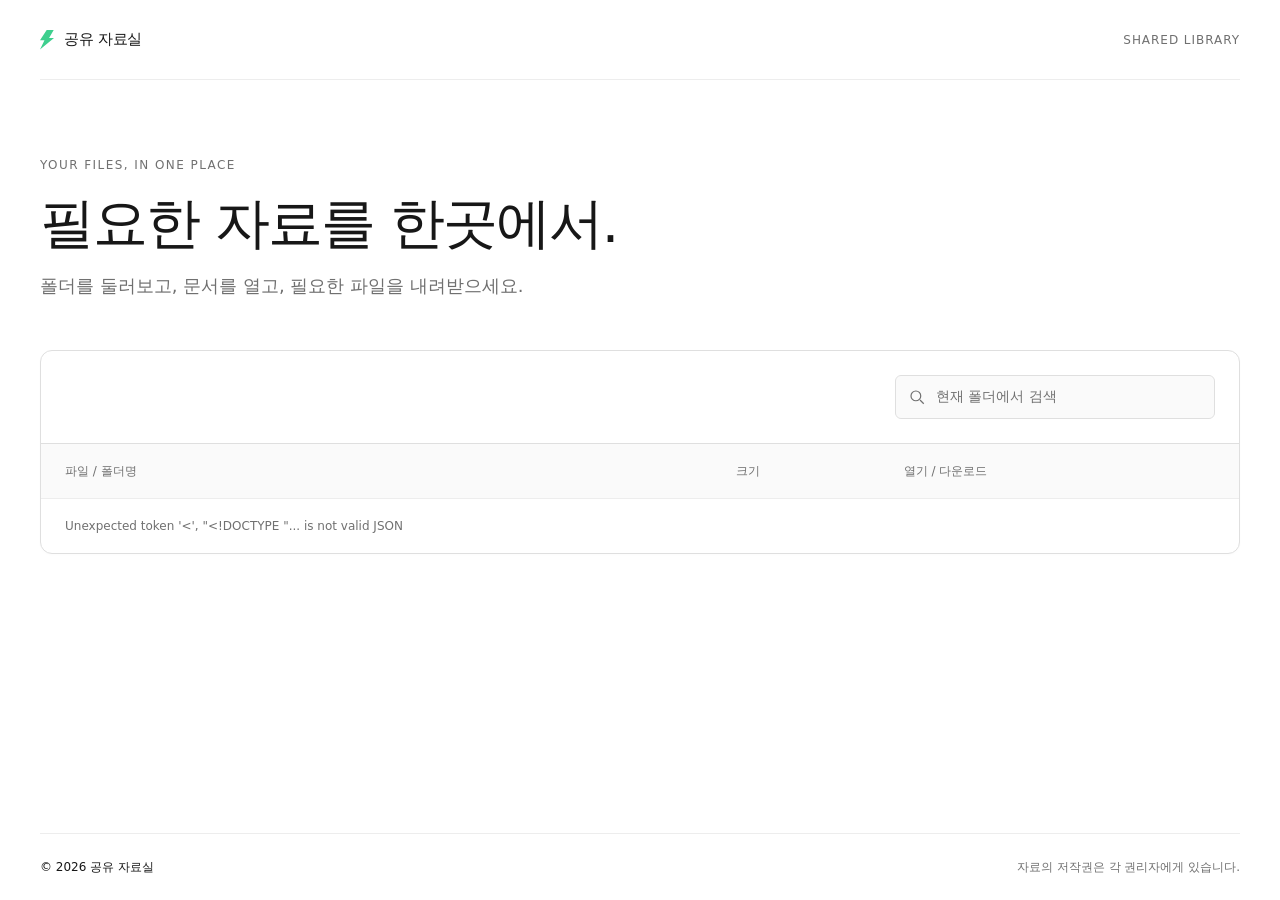
==== index.html @ 7fec51e5 "change design" ====
<!doctype html>
<html lang="ko"><meta charset="utf-8"><meta name="viewport" content="width=device-width,initial-scale=1"><title>공유 자료실</title>
<style>
:root{--green:#3ecf8e;--green-deep:#24b47e;--ink:#171717;--muted:#707070;--line:#dfdfdf;--soft:#fafafa}
*{box-sizing:border-box}body{margin:0;background:#fff;color:var(--ink);font:16px/1.5 Inter,'Segoe UI','Apple SD Gothic Neo','Malgun Gothic',system-ui,sans-serif;-webkit-font-smoothing:antialiased}button,input,a{-webkit-tap-highlight-color:transparent}a{color:inherit;text-decoration:none}button,input{font:inherit}button{cursor:pointer}button:disabled{cursor:not-allowed}button:focus-visible,a:focus-visible,input:focus-visible{outline:2px solid var(--green-deep);outline-offset:3px}
main{width:min(100% - clamp(32px,6vw,96px),1200px);margin:0 auto;min-height:100svh;display:flex;flex-direction:column}.topbar{min-height:80px;display:flex;align-items:center;justify-content:space-between;gap:16px;border-bottom:1px solid #ededed}.brand{display:flex;align-items:center;gap:10px;font-size:15px;font-weight:500;letter-spacing:-.3px}.brand-mark{width:14px;height:20px;display:inline-block;background:var(--green);clip-path:polygon(50% 0,100% 0,65% 43%,100% 43%,0 100%,32% 54%,0 54%)}.top-caption{color:var(--muted);font-size:12px;letter-spacing:.08em}
header{padding:clamp(36px,6vw,72px) 0 clamp(28px,4vw,48px)}.label{font-size:12px;letter-spacing:.12em;color:var(--muted);font-weight:500}h1{font-size:clamp(32px,4.3vw,56px);font-weight:500;line-height:1.15;letter-spacing:-.035em;margin:16px 0}header p{color:var(--muted);font-size:clamp(15px,1.6vw,18px);line-height:1.7;margin:0;max-width:600px;word-break:keep-all}.panel{background:#fff;border:1px solid var(--line);border-radius:12px;overflow:hidden;box-shadow:0 1px 3px #00000004}.toolbar{display:flex;align-items:center;justify-content:space-between;gap:24px;padding:24px;border-bottom:1px solid var(--line)}#crumbs{display:flex;align-items:center;flex-wrap:wrap;gap:4px;min-width:0;font-size:14px;color:var(--muted);overflow-wrap:anywhere}#crumbs button{background:transparent;border:0;border-radius:4px;padding:8px;color:var(--muted);font-size:14px;max-width:100%;overflow-wrap:anywhere;text-align:left}#crumbs button:hover{background:var(--soft);color:var(--ink)}#crumbs button:last-child{color:var(--ink);font-weight:500}.search-box{position:relative;width:min(320px,45%);flex-shrink:0}.search-box svg{position:absolute;left:13px;top:50%;transform:translateY(-50%);width:18px;height:18px;color:var(--muted);pointer-events:none}input{width:100%;min-height:44px;border:1px solid var(--line);border-radius:6px;background:var(--soft);padding:10px 12px 10px 40px;color:var(--ink);font-size:14px}input::placeholder{color:var(--muted)}input:focus{background:#fff;border-color:var(--green-deep)}
table{width:100%;border-collapse:collapse;table-layout:fixed}th,td{text-align:left;padding:18px 24px}th{font-size:12px;font-weight:500;color:var(--muted);background:var(--soft)}th:nth-child(1){width:56%}th:nth-child(2){width:14%}th:nth-child(3){width:30%}td{border-top:1px solid #ededed;vertical-align:middle}tbody tr:hover{background:#fcfcfc}.file-name{display:flex;align-items:center;gap:14px;min-width:0}.file-title{min-width:0;overflow-wrap:anywhere;word-break:break-word;font-size:14px;font-weight:500;line-height:1.6}.file-title button{border:0;background:transparent;color:var(--ink);padding:6px 0;text-align:left;overflow-wrap:anywhere;font:inherit}.file-title button:hover{text-decoration:underline;text-underline-offset:4px}.file-icon{width:30px;height:36px;flex-shrink:0}.file-size{font-size:13px;color:var(--muted);white-space:nowrap}.actions{display:flex;gap:8px;flex-wrap:wrap;align-items:center}.action{display:inline-flex;align-items:center;justify-content:center;min-height:38px;border:1px solid var(--line);border-radius:6px;background:#fff;padding:8px 12px;font-size:13px;font-weight:500;white-space:nowrap;transition:background .15s,border-color .15s}.action:hover{background:var(--soft);border-color:#b2b2b2}.action-download{background:#f0fcf6;border-color:#b7e9d0}.action-download:hover{background:var(--green);border-color:var(--green-deep)}.action:disabled{color:#9a9a9a;background:#fafafa;border-color:#ededed}.folder-hint{color:var(--muted);font-size:12px}.notice{padding:14px 18px;border:1px solid var(--line);border-radius:8px;background:var(--soft);color:var(--muted);font-size:13px;margin-bottom:20px}#status{padding:18px 24px;border-top:1px solid #ededed;color:var(--muted);font-size:12px}.scroll{width:100%}.footer{margin-top:auto;padding:48px 0 24px}.footer-inner{border-top:1px solid #ededed;display:flex;align-items:center;justify-content:space-between;gap:16px;padding-top:24px;color:var(--muted);font-size:12px;flex-wrap:wrap}.footer-name{font-weight:500;color:var(--ink)}
@media(min-width:1440px){header{padding-top:80px}.toolbar{padding:28px 32px}th,td{padding-left:32px;padding-right:32px}}
@media(max-width:1023px){th:nth-child(1){width:48%}th:nth-child(2){width:14%}th:nth-child(3){width:38%}.toolbar{gap:16px;padding:20px}th,td{padding:18px 20px}}
@media(max-width:767px){.topbar{min-height:64px}.top-caption{font-size:10px}.toolbar{align-items:stretch;flex-direction:column;gap:14px;padding:16px}.search-box{width:100%}input{font-size:16px}table,tbody{display:block;width:100%}thead{position:absolute;width:1px;height:1px;padding:0;overflow:hidden;clip:rect(0,0,0,0);white-space:nowrap}tbody tr{display:grid;grid-template-columns:minmax(0,1fr) auto;gap:8px 12px;padding:20px 16px;border-top:1px solid #ededed}tbody tr:first-child{border-top:0}td{display:block;border:0;padding:0;min-width:0}td:first-child{grid-column:1/-1}.file-name{gap:12px}.file-title{font-size:15px}.file-size{grid-column:1;align-self:center;padding-left:42px}.file-actions{grid-column:2}.actions{justify-content:flex-end}.action{min-height:44px;padding:10px 12px;font-size:13px}#status{padding:16px}.footer{padding-top:32px}.footer-inner{gap:8px;align-items:flex-start;flex-direction:column}.folder-hint{display:none}}
@media(max-width:359px){.top-caption{display:none}.file-size{padding-left:0}.file-actions{grid-column:1/-1}.actions{justify-content:flex-start}}
@media(prefers-reduced-motion:reduce){*{transition:none!important}}
</style>
<main>
<div class="topbar"><a class="brand" href="/" aria-label="자료실 첫 화면"><span class="brand-mark" aria-hidden="true"></span>공유 자료실</a><span class="top-caption">SHARED LIBRARY</span></div>
<header><span class="label">YOUR FILES, IN ONE PLACE</span><h1>필요한 자료를 한곳에서.</h1><p>폴더를 둘러보고, 문서를 열고, 필요한 파일을 내려받으세요.</p></header>
<div id="notice" class="notice" hidden>예시 자료가 표시되고 있습니다.</div>
<section class="panel" aria-label="공유 파일 목록">
<div class="toolbar"><nav id="crumbs" aria-label="폴더 경로"></nav><div class="search-box"><svg viewBox="0 0 24 24" fill="none" stroke="currentColor" stroke-width="1.6" aria-hidden="true"><circle cx="10.5" cy="10.5" r="6.5"/><path d="m16 16 5 5"/></svg><input id="search" type="search" placeholder="현재 폴더에서 검색" aria-label="현재 폴더에서 파일명 검색"></div></div>
<div class="scroll"><table><thead><tr><th scope="col">파일 / 폴더명</th><th scope="col">크기</th><th scope="col">열기 / 다운로드</th></tr></thead><tbody id="rows"></tbody></table></div>
<div id="status" role="status" aria-live="polite"></div></section>
<footer class="footer"><div class="footer-inner"><span class="footer-name">© <span id="year"></span> 공유 자료실</span><span>자료의 저작권은 각 권리자에게 있습니다.</span></div></footer>
</main>
<script>
document.getElementById('year').textContent=new Date().getFullYear();
let files=[], sequence=0;const $=id=>document.getElementById(id), folderType='application/vnd.google-apps.folder';
function button(text, action){const el=document.createElement('button');el.textContent=text;el.onclick=action;return el}
function fileType(f){
 const mime=f.mimeType||'', ext=f.name.split('.').pop().toLowerCase();
 if(mime===folderType)return ['폴더','#e6a623','folder'];
 if(mime==='application/vnd.google-apps.document')return ['DOC','#4285f4','doc'];
 if(mime==='application/vnd.google-apps.spreadsheet')return ['SHEET','#18a365','sheet'];
 if(mime==='application/vnd.google-apps.presentation')return ['SLIDE','#eba719','slide'];
 if(mime==='application/pdf'||ext==='pdf')return ['PDF','#df4545','doc'];
 if(['doc','docx','odt'].includes(ext))return ['WORD','#3672ce','doc'];
 if(['xls','xlsx','csv','ods'].includes(ext))return ['EXCEL','#209c65','sheet'];
 if(['ppt','pptx','odp'].includes(ext))return ['PPT','#df783c','slide'];
 if(mime.startsWith('image/')||['png','jpg','jpeg','gif','webp','svg'].includes(ext))return ['IMG','#9b62cc','image'];
 if(['zip','rar','7z','tar','gz'].includes(ext))return ['ZIP','#8b718e','zip'];
 if(mime.startsWith('video/'))return ['VIDEO','#a560bb','slide'];
 if(mime.startsWith('audio/'))return ['AUDIO','#df6894','doc'];
 return [ext.toUpperCase().slice(0,5)||'FILE','#7c8b9f','doc'];
}
function fileIcon(f){
 const [label,color,kind]=fileType(f), ns='http://www.w3.org/2000/svg';
 const svg=document.createElementNS(ns,'svg');svg.setAttribute('viewBox','0 0 40 48');svg.setAttribute('class','file-icon');svg.setAttribute('aria-hidden','true');
 function shape(tag,attrs){const el=document.createElementNS(ns,tag);for(const [key,value]of Object.entries(attrs))el.setAttribute(key,value);svg.append(el);return el}
 shape('path',{d:kind==='folder'?'M2 9h15l4 5h17v28H2z':'M5 2h20l10 10v34H5z',fill:color});
 if(kind!=='folder')shape('path',{d:'M25 2v10h10',fill:'#ffffff70'});
 const text=shape('text',{x:20,y:36,'text-anchor':'middle',fill:'white','font-size':label.length>4?7:9,'font-weight':700});text.textContent=label;
 return svg;
}
function actionLink(label,route,f){const a=document.createElement('a');a.className=route==='/download'?'action action-download':'action';a.textContent=label;a.href=route+'?id='+encodeURIComponent(f.id)+'&path='+encodeURIComponent(f.path);return a}
function render(){
 const list=files.filter(f=>f.name.toLocaleLowerCase().includes($('search').value.toLocaleLowerCase()));$('rows').replaceChildren();
 for(const f of list){
  const tr=document.createElement('tr'),name=document.createElement('td'),isFolder=f.mimeType===folderType,wrap=document.createElement('div');wrap.className='file-name';wrap.append(fileIcon(f));
  const title=document.createElement('span');title.className='file-title';title.append(isFolder?button(f.name,()=>navigate(f.path)):document.createTextNode(f.name));wrap.append(title);name.append(wrap);tr.append(name);
  const sizeCell=document.createElement('td');sizeCell.className='file-size';sizeCell.textContent=f.size?size(Number(f.size)):'—';tr.append(sizeCell);
  const actions=document.createElement('td'),group=document.createElement('div');group.className='actions';actions.className='file-actions';
  if(!isFolder){
   if(f.canOpen){const open=actionLink('바로열기','/open',f);open.target='_blank';open.rel='noopener';group.append(open)}
   if(f.capabilities?.canDownload===false){const disabled=document.createElement('button');disabled.className='action';disabled.textContent='다운로드 제한';disabled.disabled=true;group.append(disabled)}
   else {const a=actionLink('다운로드','/download',f);if(f.downloadFormat)a.title=f.downloadFormat.toUpperCase()+' 파일로 다운로드';group.append(a)}
  }else {const hint=document.createElement('span');hint.className='folder-hint';hint.textContent='폴더';group.append(hint)}
  actions.append(group);tr.append(actions);$('rows').append(tr);
 }
 $('status').textContent=list.length?`${list.length}개의 자료`:'표시할 자료가 없습니다.';
}
function size(n){const units=['B','KB','MB','GB','TB'];let i=0;while(n>=1024&&i<4){n/=1024;i++}return n.toFixed(i?1:0)+' '+units[i]}
async function load(path=''){const id=path?path.split('/').at(-1):'';const seq=++sequence;files=[];$('rows').replaceChildren();$('status').textContent='자료를 불러오는 중…';$('search').disabled=true;try{const r=await fetch('/api/files?folder='+encodeURIComponent(id||'')+'&path='+encodeURIComponent(path));const data=await r.json();if(seq!==sequence)return;if(!r.ok)throw Error(data.error);files=data.files;$('notice').hidden=!data.demo;$('search').value='';$('crumbs').replaceChildren();for(const [i,c] of data.breadcrumbs.entries()){if(i)$('crumbs').append(' / ');$('crumbs').append(button(c.name,()=>navigate(c.path)))}render()}catch(e){if(seq===sequence)$('status').textContent=e.message}finally{if(seq===sequence)$('search').disabled=false}}
function navigate(id){location.hash=encodeURIComponent(id)}window.addEventListener('hashchange',()=>load(decodeURIComponent(location.hash.slice(1))));$('search').oninput=render;load(decodeURIComponent(location.hash.slice(1)));
</script></html>
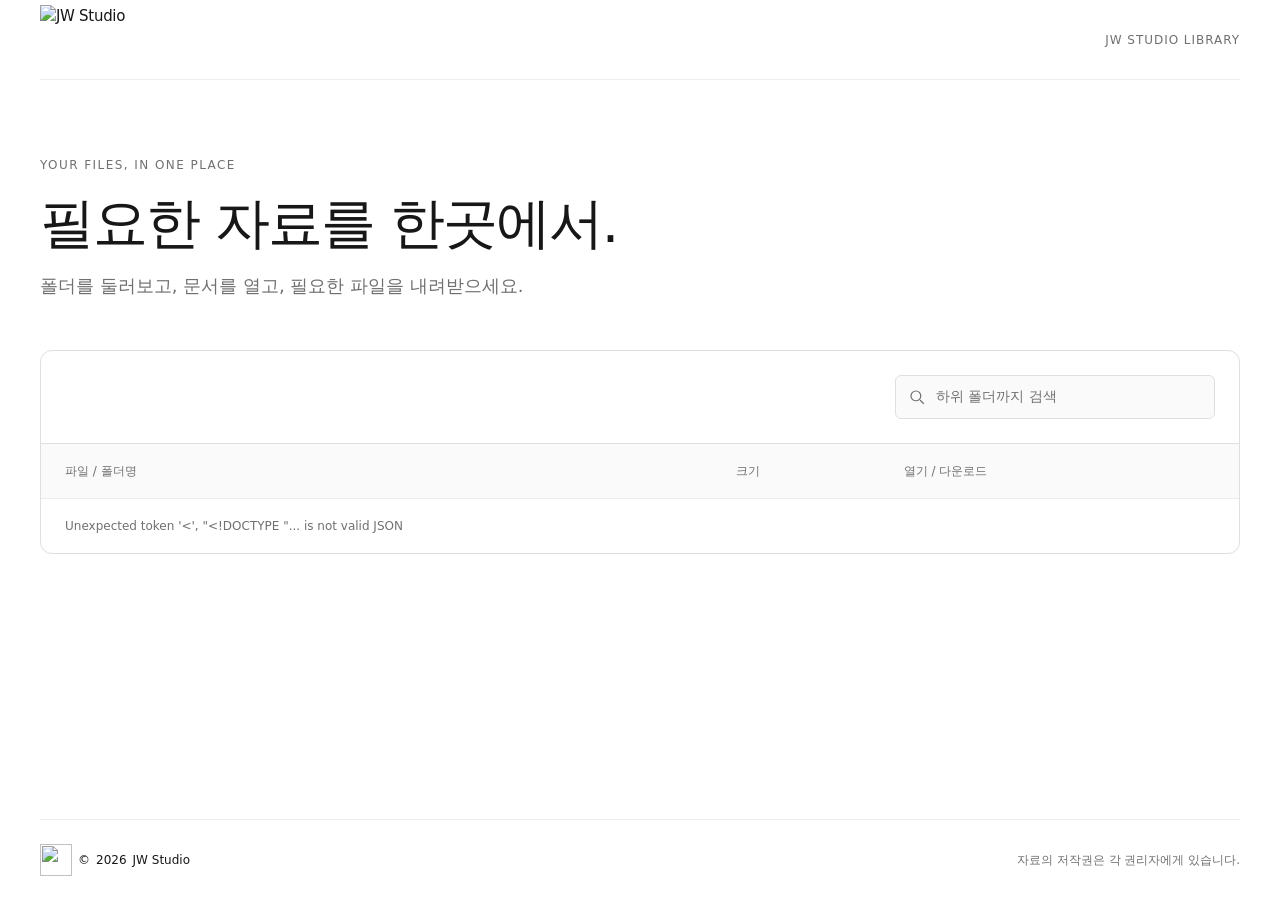
==== commit 57b2127d: "change logo" ====
--- a/index.html
+++ b/index.html
@@ -1,30 +1,31 @@
 <!doctype html>
-<html lang="ko"><meta charset="utf-8"><meta name="viewport" content="width=device-width,initial-scale=1"><title>공유 자료실</title>
+<html lang="ko"><meta charset="utf-8"><meta name="viewport" content="width=device-width,initial-scale=1"><title>JW Studio</title><link rel="icon" type="image/png" sizes="32x32" href="/favicon-32x32.png">
 <style>
 :root{--green:#3ecf8e;--green-deep:#24b47e;--ink:#171717;--muted:#707070;--line:#dfdfdf;--soft:#fafafa}
 *{box-sizing:border-box}body{margin:0;background:#fff;color:var(--ink);font:16px/1.5 Inter,'Segoe UI','Apple SD Gothic Neo','Malgun Gothic',system-ui,sans-serif;-webkit-font-smoothing:antialiased}button,input,a{-webkit-tap-highlight-color:transparent}a{color:inherit;text-decoration:none}button,input{font:inherit}button{cursor:pointer}button:disabled{cursor:not-allowed}button:focus-visible,a:focus-visible,input:focus-visible{outline:2px solid var(--green-deep);outline-offset:3px}
 main{width:min(100% - clamp(32px,6vw,96px),1200px);margin:0 auto;min-height:100svh;display:flex;flex-direction:column}.topbar{min-height:80px;display:flex;align-items:center;justify-content:space-between;gap:16px;border-bottom:1px solid #ededed}.brand{display:flex;align-items:center;gap:10px;font-size:15px;font-weight:500;letter-spacing:-.3px}.brand-mark{width:14px;height:20px;display:inline-block;background:var(--green);clip-path:polygon(50% 0,100% 0,65% 43%,100% 43%,0 100%,32% 54%,0 54%)}.top-caption{color:var(--muted);font-size:12px;letter-spacing:.08em}
 header{padding:clamp(36px,6vw,72px) 0 clamp(28px,4vw,48px)}.label{font-size:12px;letter-spacing:.12em;color:var(--muted);font-weight:500}h1{font-size:clamp(32px,4.3vw,56px);font-weight:500;line-height:1.15;letter-spacing:-.035em;margin:16px 0}header p{color:var(--muted);font-size:clamp(15px,1.6vw,18px);line-height:1.7;margin:0;max-width:600px;word-break:keep-all}.panel{background:#fff;border:1px solid var(--line);border-radius:12px;overflow:hidden;box-shadow:0 1px 3px #00000004}.toolbar{display:flex;align-items:center;justify-content:space-between;gap:24px;padding:24px;border-bottom:1px solid var(--line)}#crumbs{display:flex;align-items:center;flex-wrap:wrap;gap:4px;min-width:0;font-size:14px;color:var(--muted);overflow-wrap:anywhere}#crumbs button{background:transparent;border:0;border-radius:4px;padding:8px;color:var(--muted);font-size:14px;max-width:100%;overflow-wrap:anywhere;text-align:left}#crumbs button:hover{background:var(--soft);color:var(--ink)}#crumbs button:last-child{color:var(--ink);font-weight:500}.search-box{position:relative;width:min(320px,45%);flex-shrink:0}.search-box svg{position:absolute;left:13px;top:50%;transform:translateY(-50%);width:18px;height:18px;color:var(--muted);pointer-events:none}input{width:100%;min-height:44px;border:1px solid var(--line);border-radius:6px;background:var(--soft);padding:10px 12px 10px 40px;color:var(--ink);font-size:14px}input::placeholder{color:var(--muted)}input:focus{background:#fff;border-color:var(--green-deep)}
-table{width:100%;border-collapse:collapse;table-layout:fixed}th,td{text-align:left;padding:18px 24px}th{font-size:12px;font-weight:500;color:var(--muted);background:var(--soft)}th:nth-child(1){width:56%}th:nth-child(2){width:14%}th:nth-child(3){width:30%}td{border-top:1px solid #ededed;vertical-align:middle}tbody tr:hover{background:#fcfcfc}.file-name{display:flex;align-items:center;gap:14px;min-width:0}.file-title{min-width:0;overflow-wrap:anywhere;word-break:break-word;font-size:14px;font-weight:500;line-height:1.6}.file-title button{border:0;background:transparent;color:var(--ink);padding:6px 0;text-align:left;overflow-wrap:anywhere;font:inherit}.file-title button:hover{text-decoration:underline;text-underline-offset:4px}.file-icon{width:30px;height:36px;flex-shrink:0}.file-size{font-size:13px;color:var(--muted);white-space:nowrap}.actions{display:flex;gap:8px;flex-wrap:wrap;align-items:center}.action{display:inline-flex;align-items:center;justify-content:center;min-height:38px;border:1px solid var(--line);border-radius:6px;background:#fff;padding:8px 12px;font-size:13px;font-weight:500;white-space:nowrap;transition:background .15s,border-color .15s}.action:hover{background:var(--soft);border-color:#b2b2b2}.action-download{background:#f0fcf6;border-color:#b7e9d0}.action-download:hover{background:var(--green);border-color:var(--green-deep)}.action:disabled{color:#9a9a9a;background:#fafafa;border-color:#ededed}.folder-hint{color:var(--muted);font-size:12px}.notice{padding:14px 18px;border:1px solid var(--line);border-radius:8px;background:var(--soft);color:var(--muted);font-size:13px;margin-bottom:20px}#status{padding:18px 24px;border-top:1px solid #ededed;color:var(--muted);font-size:12px}.scroll{width:100%}.footer{margin-top:auto;padding:48px 0 24px}.footer-inner{border-top:1px solid #ededed;display:flex;align-items:center;justify-content:space-between;gap:16px;padding-top:24px;color:var(--muted);font-size:12px;flex-wrap:wrap}.footer-name{font-weight:500;color:var(--ink)}
+table{width:100%;border-collapse:collapse;table-layout:fixed}th,td{text-align:left;padding:18px 24px}th{font-size:12px;font-weight:500;color:var(--muted);background:var(--soft)}th:nth-child(1){width:56%}th:nth-child(2){width:14%}th:nth-child(3){width:30%}td{border-top:1px solid #ededed;vertical-align:middle}tbody tr:hover{background:#fcfcfc}.file-name{display:flex;align-items:center;gap:14px;min-width:0}.file-title{min-width:0;overflow-wrap:anywhere;word-break:break-word;font-size:14px;font-weight:500;line-height:1.6}.file-title button{border:0;background:transparent;color:var(--ink);padding:6px 0;text-align:left;overflow-wrap:anywhere;font:inherit}.file-title button:hover{text-decoration:underline;text-underline-offset:4px}.file-icon{width:24px;height:29px;flex-shrink:0}.file-size{font-size:13px;color:var(--muted);white-space:nowrap}.actions{display:flex;gap:8px;flex-wrap:wrap;align-items:center}.action{display:inline-flex;align-items:center;justify-content:center;min-height:38px;border:1px solid var(--line);border-radius:6px;background:#fff;padding:8px 12px;font-size:13px;font-weight:500;white-space:nowrap;transition:background .15s,border-color .15s}.action:hover{background:var(--soft);border-color:#b2b2b2}.action-download{background:#f0fcf6;border-color:#b7e9d0}.action-download:hover{background:var(--green);border-color:var(--green-deep)}.action:disabled{color:#9a9a9a;background:#fafafa;border-color:#ededed}.folder-hint{color:var(--muted);font-size:12px}.notice{padding:14px 18px;border:1px solid var(--line);border-radius:8px;background:var(--soft);color:var(--muted);font-size:13px;margin-bottom:20px}#status{padding:18px 24px;border-top:1px solid #ededed;color:var(--muted);font-size:12px}.scroll{width:100%}.footer{margin-top:auto;padding:48px 0 24px}.footer-inner{border-top:1px solid #ededed;display:flex;align-items:center;justify-content:space-between;gap:16px;padding-top:24px;color:var(--muted);font-size:12px;flex-wrap:wrap}.footer-name{font-weight:500;color:var(--ink)}
 @media(min-width:1440px){header{padding-top:80px}.toolbar{padding:28px 32px}th,td{padding-left:32px;padding-right:32px}}
 @media(max-width:1023px){th:nth-child(1){width:48%}th:nth-child(2){width:14%}th:nth-child(3){width:38%}.toolbar{gap:16px;padding:20px}th,td{padding:18px 20px}}
-@media(max-width:767px){.topbar{min-height:64px}.top-caption{font-size:10px}.toolbar{align-items:stretch;flex-direction:column;gap:14px;padding:16px}.search-box{width:100%}input{font-size:16px}table,tbody{display:block;width:100%}thead{position:absolute;width:1px;height:1px;padding:0;overflow:hidden;clip:rect(0,0,0,0);white-space:nowrap}tbody tr{display:grid;grid-template-columns:minmax(0,1fr) auto;gap:8px 12px;padding:20px 16px;border-top:1px solid #ededed}tbody tr:first-child{border-top:0}td{display:block;border:0;padding:0;min-width:0}td:first-child{grid-column:1/-1}.file-name{gap:12px}.file-title{font-size:15px}.file-size{grid-column:1;align-self:center;padding-left:42px}.file-actions{grid-column:2}.actions{justify-content:flex-end}.action{min-height:44px;padding:10px 12px;font-size:13px}#status{padding:16px}.footer{padding-top:32px}.footer-inner{gap:8px;align-items:flex-start;flex-direction:column}.folder-hint{display:none}}
+@media(max-width:767px){.topbar{min-height:64px}.top-caption{font-size:10px}.toolbar{align-items:stretch;flex-direction:column;gap:14px;padding:16px}.search-box{width:100%}input{font-size:16px}table,tbody{display:block;width:100%}thead{position:absolute;width:1px;height:1px;padding:0;overflow:hidden;clip:rect(0,0,0,0);white-space:nowrap}tbody tr{display:grid;grid-template-columns:minmax(0,1fr) auto;gap:8px 12px;padding:20px 16px;border-top:1px solid #ededed}tbody tr:first-child{border-top:0}td{display:block;border:0;padding:0;min-width:0}td:first-child{grid-column:1/-1}.file-name{gap:12px}.file-title{font-size:15px}.file-size{grid-column:1;align-self:center;padding-left:36px}.file-actions{grid-column:2}.actions{justify-content:flex-end}.action{min-height:44px;padding:10px 12px;font-size:13px}#status{padding:16px}.footer{padding-top:32px}.footer-inner{gap:8px;align-items:flex-start;flex-direction:column}.folder-hint{display:none}}
 @media(max-width:359px){.top-caption{display:none}.file-size{padding-left:0}.file-actions{grid-column:1/-1}.actions{justify-content:flex-start}}
 @media(prefers-reduced-motion:reduce){*{transition:none!important}}
+.brand-logo{display:block;width:clamp(145px,16vw,190px);height:auto}.footer-name{display:flex;align-items:center;gap:6px}.footer-symbol{width:32px;height:32px;object-fit:contain}.file-location{display:block;font-size:12px;font-weight:400;color:var(--muted);margin-top:4px;overflow-wrap:anywhere}
 </style>
 <main>
-<div class="topbar"><a class="brand" href="/" aria-label="자료실 첫 화면"><span class="brand-mark" aria-hidden="true"></span>공유 자료실</a><span class="top-caption">SHARED LIBRARY</span></div>
+<div class="topbar"><a class="brand" href="/" aria-label="JW Studio 첫 화면"><img class="brand-logo" src="/jw-studio-logo.png" alt="JW Studio" width="2079" height="756"></a><span class="top-caption">JW STUDIO LIBRARY</span></div>
 <header><span class="label">YOUR FILES, IN ONE PLACE</span><h1>필요한 자료를 한곳에서.</h1><p>폴더를 둘러보고, 문서를 열고, 필요한 파일을 내려받으세요.</p></header>
 <div id="notice" class="notice" hidden>예시 자료가 표시되고 있습니다.</div>
 <section class="panel" aria-label="공유 파일 목록">
-<div class="toolbar"><nav id="crumbs" aria-label="폴더 경로"></nav><div class="search-box"><svg viewBox="0 0 24 24" fill="none" stroke="currentColor" stroke-width="1.6" aria-hidden="true"><circle cx="10.5" cy="10.5" r="6.5"/><path d="m16 16 5 5"/></svg><input id="search" type="search" placeholder="현재 폴더에서 검색" aria-label="현재 폴더에서 파일명 검색"></div></div>
+<div class="toolbar"><nav id="crumbs" aria-label="폴더 경로"></nav><div class="search-box"><svg viewBox="0 0 24 24" fill="none" stroke="currentColor" stroke-width="1.6" aria-hidden="true"><circle cx="10.5" cy="10.5" r="6.5"/><path d="m16 16 5 5"/></svg><input id="search" type="search" placeholder="하위 폴더까지 검색" aria-label="현재 및 하위 폴더에서 파일명 검색"></div></div>
 <div class="scroll"><table><thead><tr><th scope="col">파일 / 폴더명</th><th scope="col">크기</th><th scope="col">열기 / 다운로드</th></tr></thead><tbody id="rows"></tbody></table></div>
 <div id="status" role="status" aria-live="polite"></div></section>
-<footer class="footer"><div class="footer-inner"><span class="footer-name">© <span id="year"></span> 공유 자료실</span><span>자료의 저작권은 각 권리자에게 있습니다.</span></div></footer>
+<footer class="footer"><div class="footer-inner"><span class="footer-name"><img class="footer-symbol" src="/jw-studio-symbol.png" alt="" width="1254" height="1254"> © <span id="year"></span> JW Studio</span><span>자료의 저작권은 각 권리자에게 있습니다.</span></div></footer>
 </main>
 <script>
 document.getElementById('year').textContent=new Date().getFullYear();
-let files=[], sequence=0;const $=id=>document.getElementById(id), folderType='application/vnd.google-apps.folder';
+let files=[], folderFiles=[], currentPath='', sequence=0, searchTimer, searchController;const $=id=>document.getElementById(id), folderType='application/vnd.google-apps.folder';
 function button(text, action){const el=document.createElement('button');el.textContent=text;el.onclick=action;return el}
 function fileType(f){
  const mime=f.mimeType||'', ext=f.name.split('.').pop().toLowerCase();
@@ -53,10 +54,10 @@
 }
 function actionLink(label,route,f){const a=document.createElement('a');a.className=route==='/download'?'action action-download':'action';a.textContent=label;a.href=route+'?id='+encodeURIComponent(f.id)+'&path='+encodeURIComponent(f.path);return a}
 function render(){
- const list=files.filter(f=>f.name.toLocaleLowerCase().includes($('search').value.toLocaleLowerCase()));$('rows').replaceChildren();
+ const list=files;$('rows').replaceChildren();
  for(const f of list){
   const tr=document.createElement('tr'),name=document.createElement('td'),isFolder=f.mimeType===folderType,wrap=document.createElement('div');wrap.className='file-name';wrap.append(fileIcon(f));
-  const title=document.createElement('span');title.className='file-title';title.append(isFolder?button(f.name,()=>navigate(f.path)):document.createTextNode(f.name));wrap.append(title);name.append(wrap);tr.append(name);
+  const title=document.createElement('span');title.className='file-title';title.append(isFolder?button(f.name,()=>navigate(f.path)):document.createTextNode(f.name));if(f.location){const location=document.createElement('span');location.className='file-location';location.textContent=f.location;title.append(location)}wrap.append(title);name.append(wrap);tr.append(name);
   const sizeCell=document.createElement('td');sizeCell.className='file-size';sizeCell.textContent=f.size?size(Number(f.size)):'—';tr.append(sizeCell);
   const actions=document.createElement('td'),group=document.createElement('div');group.className='actions';actions.className='file-actions';
   if(!isFolder){
@@ -69,6 +70,22 @@
  $('status').textContent=list.length?`${list.length}개의 자료`:'표시할 자료가 없습니다.';
 }
 function size(n){const units=['B','KB','MB','GB','TB'];let i=0;while(n>=1024&&i<4){n/=1024;i++}return n.toFixed(i?1:0)+' '+units[i]}
-async function load(path=''){const id=path?path.split('/').at(-1):'';const seq=++sequence;files=[];$('rows').replaceChildren();$('status').textContent='자료를 불러오는 중…';$('search').disabled=true;try{const r=await fetch('/api/files?folder='+encodeURIComponent(id||'')+'&path='+encodeURIComponent(path));const data=await r.json();if(seq!==sequence)return;if(!r.ok)throw Error(data.error);files=data.files;$('notice').hidden=!data.demo;$('search').value='';$('crumbs').replaceChildren();for(const [i,c] of data.breadcrumbs.entries()){if(i)$('crumbs').append(' / ');$('crumbs').append(button(c.name,()=>navigate(c.path)))}render()}catch(e){if(seq===sequence)$('status').textContent=e.message}finally{if(seq===sequence)$('search').disabled=false}}
-function navigate(id){location.hash=encodeURIComponent(id)}window.addEventListener('hashchange',()=>load(decodeURIComponent(location.hash.slice(1))));$('search').oninput=render;load(decodeURIComponent(location.hash.slice(1)));
+async function load(path=''){clearTimeout(searchTimer);searchController?.abort();currentPath=path;const id=path?path.split('/').at(-1):'';const seq=++sequence;files=[];$('rows').replaceChildren();$('status').textContent='자료를 불러오는 중…';$('search').disabled=true;try{const r=await fetch('/api/files?folder='+encodeURIComponent(id||'')+'&path='+encodeURIComponent(path));const data=await r.json();if(seq!==sequence)return;if(!r.ok)throw Error(data.error);files=data.files;folderFiles=data.files;currentPath=data.breadcrumbs.at(-1).path;$('notice').hidden=!data.demo;$('search').value='';$('crumbs').replaceChildren();for(const [i,c] of data.breadcrumbs.entries()){if(i)$('crumbs').append(' / ');$('crumbs').append(button(c.name,()=>navigate(c.path)))}render()}catch(e){if(seq===sequence)$('status').textContent=e.message}finally{if(seq===sequence)$('search').disabled=false}}
+async function searchAll(){
+ const query=$('search').value.trim();searchController?.abort();
+ if(!query){files=folderFiles;render();return}
+ const controller=new AbortController();searchController=controller;files=[];render();$('status').textContent='하위 폴더까지 검색 중…';
+ let cursor=null;
+ try{
+  do{
+   const response=await fetch('/api/search',{method:'POST',headers:{'Content-Type':'application/json'},signal:controller.signal,body:JSON.stringify({query,path:currentPath,cursor})});
+   const data=await response.json();if(controller.signal.aborted)return;if(!response.ok)throw Error(data.error);
+   files.push(...data.files);render();cursor=data.cursor;if(cursor)$('status').textContent=`${files.length}개 발견 · 하위 폴더 검색 중…`;
+  }while(cursor);
+ }catch(error){if(error.name!=='AbortError'&&!controller.signal.aborted)$('status').textContent=error.message}
+}
+function navigate(id){location.hash=encodeURIComponent(id)}
+window.addEventListener('hashchange',()=>load(decodeURIComponent(location.hash.slice(1))));
+$('search').oninput=()=>{searchController?.abort();clearTimeout(searchTimer);if(!$('search').value.trim()){files=folderFiles;render();return}searchTimer=setTimeout(searchAll,350)};
+load(decodeURIComponent(location.hash.slice(1)));
 </script></html>
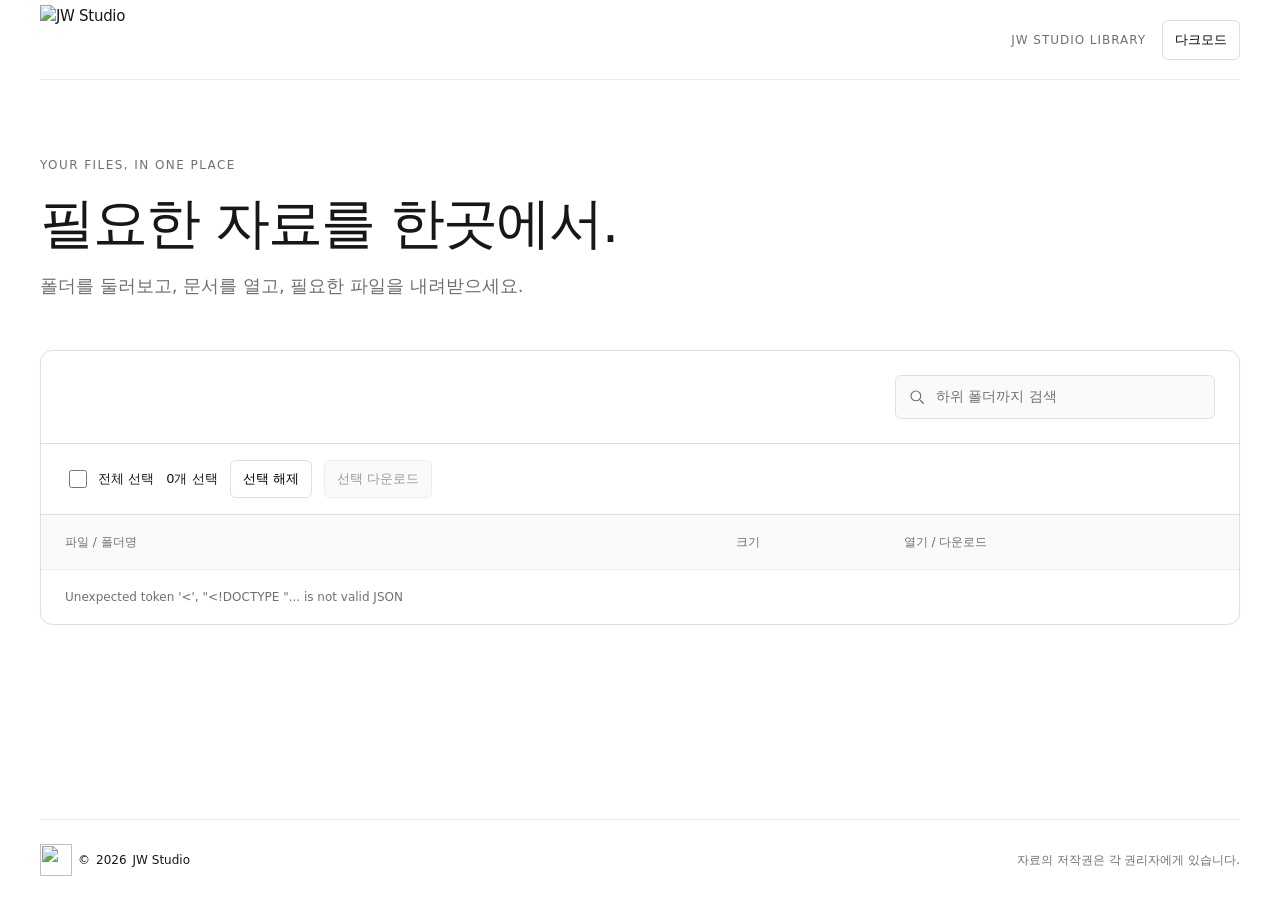
==== commit f5830833: "change v2" ====
--- a/index.html
+++ b/index.html
@@ -1,5 +1,6 @@
 <!doctype html>
 <html lang="ko"><meta charset="utf-8"><meta name="viewport" content="width=device-width,initial-scale=1"><title>JW Studio</title><link rel="icon" type="image/png" sizes="32x32" href="/favicon-32x32.png">
+<script>try{document.documentElement.dataset.theme=localStorage.getItem('jw-theme')||(matchMedia('(prefers-color-scheme: dark)').matches?'dark':'light')}catch{document.documentElement.dataset.theme='light'}</script><script src="/fflate.min.js" defer></script>
 <style>
 :root{--green:#3ecf8e;--green-deep:#24b47e;--ink:#171717;--muted:#707070;--line:#dfdfdf;--soft:#fafafa}
 *{box-sizing:border-box}body{margin:0;background:#fff;color:var(--ink);font:16px/1.5 Inter,'Segoe UI','Apple SD Gothic Neo','Malgun Gothic',system-ui,sans-serif;-webkit-font-smoothing:antialiased}button,input,a{-webkit-tap-highlight-color:transparent}a{color:inherit;text-decoration:none}button,input{font:inherit}button{cursor:pointer}button:disabled{cursor:not-allowed}button:focus-visible,a:focus-visible,input:focus-visible{outline:2px solid var(--green-deep);outline-offset:3px}
@@ -12,19 +13,25 @@
 @media(max-width:359px){.top-caption{display:none}.file-size{padding-left:0}.file-actions{grid-column:1/-1}.actions{justify-content:flex-start}}
 @media(prefers-reduced-motion:reduce){*{transition:none!important}}
 .brand-logo{display:block;width:clamp(145px,16vw,190px);height:auto}.footer-name{display:flex;align-items:center;gap:6px}.footer-symbol{width:32px;height:32px;object-fit:contain}.file-location{display:block;font-size:12px;font-weight:400;color:var(--muted);margin-top:4px;overflow-wrap:anywhere}
+
+.top-controls{display:flex;align-items:center;gap:16px}.selection-bar{display:flex;align-items:center;flex-wrap:wrap;gap:12px;padding:16px 24px;border-bottom:1px solid var(--line);font-size:13px}.select-all{display:flex;gap:8px;align-items:center;cursor:pointer}.selection-bar input[type=checkbox],.file-check{appearance:auto;accent-color:var(--green-deep);width:18px;height:18px;min-height:18px;padding:0;flex-shrink:0;cursor:pointer}.file-check{margin:0}.check-hit{display:flex;align-items:center;justify-content:center;min-width:28px;min-height:44px;flex-shrink:0}.file-name{gap:10px}#zip-status{flex-basis:100%;color:var(--muted)}#zip-status:empty{display:none}.top-controls .action{min-height:40px}.file-size{padding-left:0}
+html[data-theme=dark]{color-scheme:dark;--ink:#ededed;--muted:#a3a3a3;--line:#383838;--soft:#252525}html[data-theme=dark] body,html[data-theme=dark] .panel{background:#1c1c1c}html[data-theme=dark] .topbar,html[data-theme=dark] .footer-inner,html[data-theme=dark] td,html[data-theme=dark] #status,html[data-theme=dark] tbody tr{border-color:var(--line)}html[data-theme=dark] tbody tr:hover{background:#242424}html[data-theme=dark] input:focus{background:#202020}html[data-theme=dark] .action{background:#252525;color:var(--ink);border-color:#454545}html[data-theme=dark] .action:hover{background:#333}html[data-theme=dark] .action-download{background:#203d30;border-color:#316d4f}html[data-theme=dark] .action-download:hover{background:var(--green);color:#171717}html[data-theme=dark] .action:disabled{background:#252525;color:#777;border-color:#383838}html[data-theme=dark] .brand-logo,html[data-theme=dark] .footer-symbol{filter:brightness(0) invert(1)}
+@media(max-width:767px){.top-caption{display:none}.selection-bar{padding:14px 16px;gap:10px}.selection-bar .action{font-size:12px;padding:8px 10px}.file-size{padding-left:72px}.top-controls{gap:8px}.brand-logo{width:145px}}
+@media(max-width:359px){.file-size{padding-left:0}.selection-bar{gap:8px}}
 </style>
 <main>
-<div class="topbar"><a class="brand" href="/" aria-label="JW Studio 첫 화면"><img class="brand-logo" src="/jw-studio-logo.png" alt="JW Studio" width="2079" height="756"></a><span class="top-caption">JW STUDIO LIBRARY</span></div>
+<div class="topbar"><a class="brand" href="/" aria-label="JW Studio 첫 화면"><img class="brand-logo" src="/jw-studio-logo.png" alt="JW Studio" width="2079" height="756"></a><div class="top-controls"><span class="top-caption">JW STUDIO LIBRARY</span><button id="theme-toggle" class="action" type="button" aria-label="다크모드 전환">다크모드</button></div></div>
 <header><span class="label">YOUR FILES, IN ONE PLACE</span><h1>필요한 자료를 한곳에서.</h1><p>폴더를 둘러보고, 문서를 열고, 필요한 파일을 내려받으세요.</p></header>
 <div id="notice" class="notice" hidden>예시 자료가 표시되고 있습니다.</div>
 <section class="panel" aria-label="공유 파일 목록">
 <div class="toolbar"><nav id="crumbs" aria-label="폴더 경로"></nav><div class="search-box"><svg viewBox="0 0 24 24" fill="none" stroke="currentColor" stroke-width="1.6" aria-hidden="true"><circle cx="10.5" cy="10.5" r="6.5"/><path d="m16 16 5 5"/></svg><input id="search" type="search" placeholder="하위 폴더까지 검색" aria-label="현재 및 하위 폴더에서 파일명 검색"></div></div>
-<div class="scroll"><table><thead><tr><th scope="col">파일 / 폴더명</th><th scope="col">크기</th><th scope="col">열기 / 다운로드</th></tr></thead><tbody id="rows"></tbody></table></div>
+<div class="selection-bar"><label class="select-all"><input id="select-all" type="checkbox"> 전체 선택</label><span id="selected-count" role="status">0개 선택</span><button id="clear-selection" class="action" type="button">선택 해제</button><button id="download-selected" class="action action-download" type="button" disabled>선택 다운로드</button><span id="zip-status" role="status" aria-live="polite"></span></div><div class="scroll"><table><thead><tr><th scope="col">파일 / 폴더명</th><th scope="col">크기</th><th scope="col">열기 / 다운로드</th></tr></thead><tbody id="rows"></tbody></table></div>
 <div id="status" role="status" aria-live="polite"></div></section>
 <footer class="footer"><div class="footer-inner"><span class="footer-name"><img class="footer-symbol" src="/jw-studio-symbol.png" alt="" width="1254" height="1254"> © <span id="year"></span> JW Studio</span><span>자료의 저작권은 각 권리자에게 있습니다.</span></div></footer>
 </main>
 <script>
 document.getElementById('year').textContent=new Date().getFullYear();
+const selected=new Map();let zipBusy=false;
 let files=[], folderFiles=[], currentPath='', sequence=0, searchTimer, searchController;const $=id=>document.getElementById(id), folderType='application/vnd.google-apps.folder';
 function button(text, action){const el=document.createElement('button');el.textContent=text;el.onclick=action;return el}
 function fileType(f){
@@ -56,18 +63,48 @@
 function render(){
  const list=files;$('rows').replaceChildren();
  for(const f of list){
-  const tr=document.createElement('tr'),name=document.createElement('td'),isFolder=f.mimeType===folderType,wrap=document.createElement('div');wrap.className='file-name';wrap.append(fileIcon(f));
+  const tr=document.createElement('tr'),name=document.createElement('td'),isFolder=f.mimeType===folderType,wrap=document.createElement('div');wrap.className='file-name';const hit=document.createElement('label');hit.className='check-hit';const check=document.createElement('input');check.type='checkbox';check.className='file-check';check.checked=selected.has(f.path);check.disabled=f.mimeType!==folderType&&f.capabilities?.canDownload===false;check.setAttribute('aria-label',f.name+' 선택');check.onchange=()=>{if(check.checked)selected.set(f.path,f);else selected.delete(f.path);updateSelection()};hit.append(check);wrap.append(hit,fileIcon(f));
   const title=document.createElement('span');title.className='file-title';title.append(isFolder?button(f.name,()=>navigate(f.path)):document.createTextNode(f.name));if(f.location){const location=document.createElement('span');location.className='file-location';location.textContent=f.location;title.append(location)}wrap.append(title);name.append(wrap);tr.append(name);
   const sizeCell=document.createElement('td');sizeCell.className='file-size';sizeCell.textContent=f.size?size(Number(f.size)):'—';tr.append(sizeCell);
   const actions=document.createElement('td'),group=document.createElement('div');group.className='actions';actions.className='file-actions';
-  if(!isFolder){
-   if(f.canOpen){const open=actionLink('바로열기','/open',f);open.target='_blank';open.rel='noopener';group.append(open)}
-   if(f.capabilities?.canDownload===false){const disabled=document.createElement('button');disabled.className='action';disabled.textContent='다운로드 제한';disabled.disabled=true;group.append(disabled)}
-   else {const a=actionLink('다운로드','/download',f);if(f.downloadFormat)a.title=f.downloadFormat.toUpperCase()+' 파일로 다운로드';group.append(a)}
-  }else {const hint=document.createElement('span');hint.className='folder-hint';hint.textContent='폴더';group.append(hint)}
+  if(f.mimeType!==folderType&&f.capabilities?.canDownload===false){const disabled=document.createElement('button');disabled.className='action';disabled.textContent='다운로드 제한';disabled.disabled=true;group.append(disabled)}
+  else if(isFolder){const download=button('다운로드',()=>downloadZip([f]));download.className='action action-download';group.append(download)}
+  else {const a=actionLink('다운로드','/download',f);if(f.downloadFormat)a.title=f.downloadFormat.toUpperCase()+' 파일로 다운로드';group.append(a)}
+  if(!isFolder&&f.canOpen){const open=actionLink('바로열기','/open',f);open.target='_blank';open.rel='noopener';group.append(open)}
   actions.append(group);tr.append(actions);$('rows').append(tr);
  }
+ updateSelection();
  $('status').textContent=list.length?`${list.length}개의 자료`:'표시할 자료가 없습니다.';
+}
+function updateSelection(){
+ $('selected-count').textContent=selected.size+'개 선택';$('download-selected').disabled=zipBusy||!selected.size;
+ const eligible=files.filter(f=>f.mimeType===folderType||f.capabilities?.canDownload!==false),checked=eligible.filter(f=>selected.has(f.path)).length;
+ $('select-all').checked=eligible.length>0&&checked===eligible.length;$('select-all').indeterminate=checked>0&&checked<eligible.length;
+}
+$('select-all').onchange=()=>{for(const f of files){if(f.mimeType!==folderType&&f.capabilities?.canDownload===false)continue;if($('select-all').checked)selected.set(f.path,f);else selected.delete(f.path)}render()};
+$('clear-selection').onclick=()=>{selected.clear();render()};
+$('download-selected').onclick=()=>downloadZip([...selected.values()]);
+function themeLabel(){const dark=document.documentElement.dataset.theme==='dark';$('theme-toggle').textContent=dark?'일반모드':'다크모드';$('theme-toggle').setAttribute('aria-label',dark?'일반모드로 전환':'다크모드로 전환');$('theme-toggle').setAttribute('aria-pressed',String(dark))}
+$('theme-toggle').onclick=()=>{const theme=document.documentElement.dataset.theme==='dark'?'light':'dark';document.documentElement.dataset.theme=theme;try{localStorage.setItem('jw-theme',theme)}catch{}themeLabel()};themeLabel();
+async function archiveRequest(route,body){const response=await fetch(route,{method:'POST',headers:{'Content-Type':'application/json'},body:JSON.stringify(body)});if(!response.ok){const error=await response.json().catch(()=>({error:'다운로드에 실패했습니다.'}));throw Error(error.error)}return response}
+async function downloadZip(items){
+ if(zipBusy)return;if(!items.length)return;zipBusy=true;updateSelection();$('zip-status').textContent='폴더와 파일을 확인하는 중…';
+ try{
+  if(!window.fflate)throw Error('압축 도구를 불러오지 못했습니다. 새로고침 후 다시 시도하세요.');
+  let cursor=null,entries=[],filename;do{const response=await archiveRequest('/api/archive/manifest',cursor?{cursor}:{items:items.map(f=>({path:f.path}))});const data=await response.json();entries.push(...data.entries);filename=data.filename;cursor=data.cursor;$('zip-status').textContent=entries.length+'개 항목 확인 중…'}while(cursor);
+  const archive=Object.create(null),used=new Set();let total=0,index=0;
+  for(const entry of entries){
+   let name=entry.name;let n=2;while(used.has(name)){const directory=name.endsWith('/');name=entry.name.replace(/\/$/,'')+' ('+(n++)+')'+(directory?'/':'')}used.add(name);
+   if(entry.directory){archive[name]=new Uint8Array();continue}
+   $('zip-status').textContent=`파일을 받는 중 ${++index} / ${entries.filter(e=>!e.directory).length}`;
+   const response=await archiveRequest('/api/archive/file',{token:entry.token});const reader=response.body.getReader();const chunks=[];let length=0;
+   while(true){const {done,value}=await reader.read();if(done)break;total+=value.length;length+=value.length;if(total>256*1024*1024){await reader.cancel();throw Error('브라우저 메모리를 위해 한번에 256MB까지 지원합니다. 나누어 선택해 주세요.')}chunks.push(value)}
+   const bytes=new Uint8Array(length);let offset=0;for(const chunk of chunks){bytes.set(chunk,offset);offset+=chunk.length}archive[name]=bytes;
+  }
+  $('zip-status').textContent='ZIP으로 압축하는 중…';
+  const zip=await new Promise((resolve,reject)=>window.fflate.zip(archive,{level:6},(error,data)=>error?reject(error):resolve(data)));
+  const url=URL.createObjectURL(new Blob([zip],{type:'application/zip'}));const a=document.createElement('a');a.href=url;a.download=filename;document.body.append(a);a.click();a.remove();setTimeout(()=>URL.revokeObjectURL(url),60000);$('zip-status').textContent='ZIP 다운로드를 시작했습니다.';
+ }catch(error){$('zip-status').textContent=error.message}finally{zipBusy=false;updateSelection()}
 }
 function size(n){const units=['B','KB','MB','GB','TB'];let i=0;while(n>=1024&&i<4){n/=1024;i++}return n.toFixed(i?1:0)+' '+units[i]}
 async function load(path=''){clearTimeout(searchTimer);searchController?.abort();currentPath=path;const id=path?path.split('/').at(-1):'';const seq=++sequence;files=[];$('rows').replaceChildren();$('status').textContent='자료를 불러오는 중…';$('search').disabled=true;try{const r=await fetch('/api/files?folder='+encodeURIComponent(id||'')+'&path='+encodeURIComponent(path));const data=await r.json();if(seq!==sequence)return;if(!r.ok)throw Error(data.error);files=data.files;folderFiles=data.files;currentPath=data.breadcrumbs.at(-1).path;$('notice').hidden=!data.demo;$('search').value='';$('crumbs').replaceChildren();for(const [i,c] of data.breadcrumbs.entries()){if(i)$('crumbs').append(' / ');$('crumbs').append(button(c.name,()=>navigate(c.path)))}render()}catch(e){if(seq===sequence)$('status').textContent=e.message}finally{if(seq===sequence)$('search').disabled=false}}
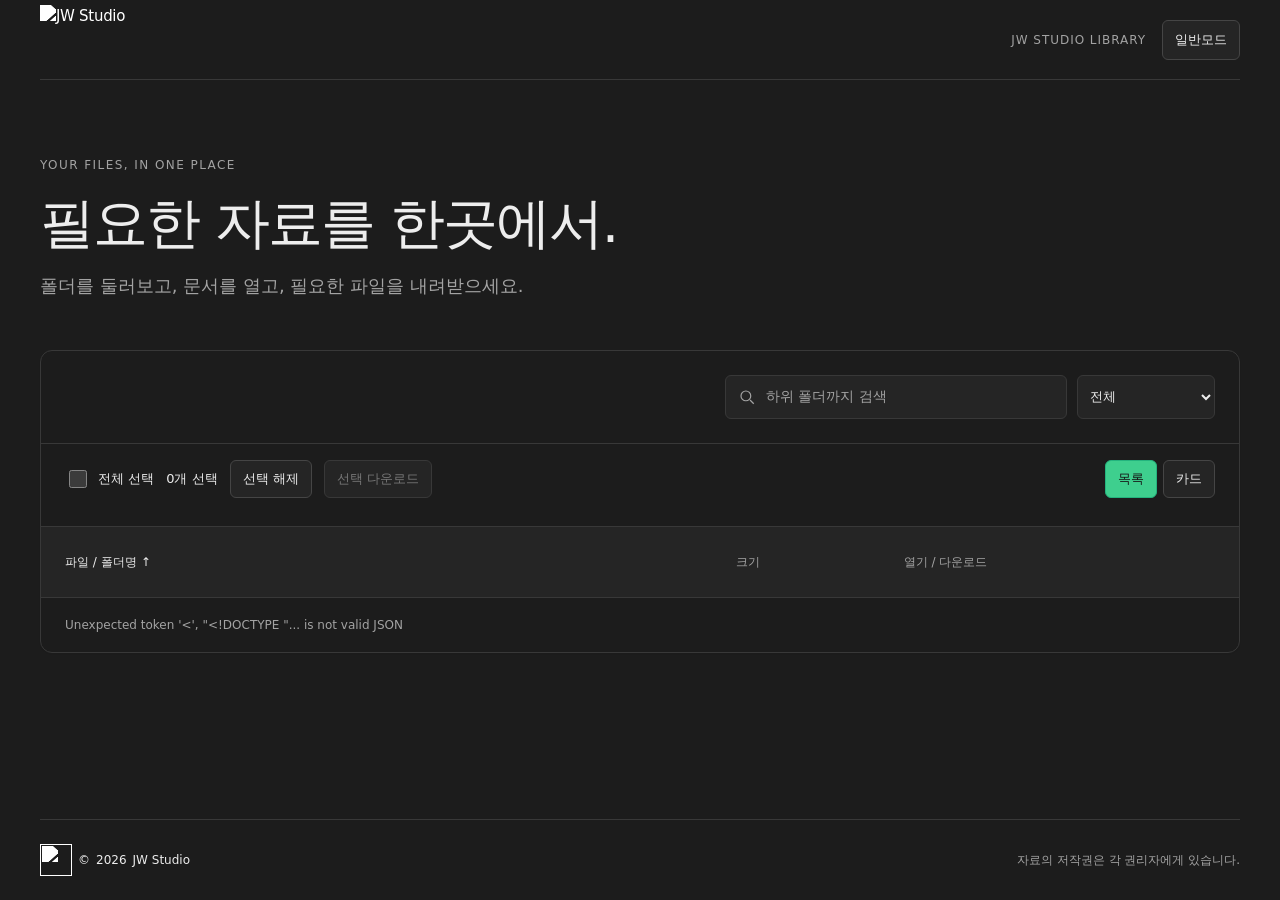
==== commit 6f03af6a: "new fucn" ====
--- a/index.html
+++ b/index.html
@@ -1,6 +1,6 @@
 <!doctype html>
 <html lang="ko"><meta charset="utf-8"><meta name="viewport" content="width=device-width,initial-scale=1"><title>JW Studio</title><link rel="icon" type="image/png" sizes="32x32" href="/favicon-32x32.png">
-<script>try{document.documentElement.dataset.theme=localStorage.getItem('jw-theme')||(matchMedia('(prefers-color-scheme: dark)').matches?'dark':'light')}catch{document.documentElement.dataset.theme='light'}</script><script src="/fflate.min.js" defer></script>
+<script>try{document.documentElement.dataset.theme=localStorage.getItem('jw-theme')||'dark'}catch{document.documentElement.dataset.theme='dark'}</script><script src="/fflate.min.js" defer></script>
 <style>
 :root{--green:#3ecf8e;--green-deep:#24b47e;--ink:#171717;--muted:#707070;--line:#dfdfdf;--soft:#fafafa}
 *{box-sizing:border-box}body{margin:0;background:#fff;color:var(--ink);font:16px/1.5 Inter,'Segoe UI','Apple SD Gothic Neo','Malgun Gothic',system-ui,sans-serif;-webkit-font-smoothing:antialiased}button,input,a{-webkit-tap-highlight-color:transparent}a{color:inherit;text-decoration:none}button,input{font:inherit}button{cursor:pointer}button:disabled{cursor:not-allowed}button:focus-visible,a:focus-visible,input:focus-visible{outline:2px solid var(--green-deep);outline-offset:3px}
@@ -18,20 +18,27 @@
 html[data-theme=dark]{color-scheme:dark;--ink:#ededed;--muted:#a3a3a3;--line:#383838;--soft:#252525}html[data-theme=dark] body,html[data-theme=dark] .panel{background:#1c1c1c}html[data-theme=dark] .topbar,html[data-theme=dark] .footer-inner,html[data-theme=dark] td,html[data-theme=dark] #status,html[data-theme=dark] tbody tr{border-color:var(--line)}html[data-theme=dark] tbody tr:hover{background:#242424}html[data-theme=dark] input:focus{background:#202020}html[data-theme=dark] .action{background:#252525;color:var(--ink);border-color:#454545}html[data-theme=dark] .action:hover{background:#333}html[data-theme=dark] .action-download{background:#203d30;border-color:#316d4f}html[data-theme=dark] .action-download:hover{background:var(--green);color:#171717}html[data-theme=dark] .action:disabled{background:#252525;color:#777;border-color:#383838}html[data-theme=dark] .brand-logo,html[data-theme=dark] .footer-symbol{filter:brightness(0) invert(1)}
 @media(max-width:767px){.top-caption{display:none}.selection-bar{padding:14px 16px;gap:10px}.selection-bar .action{font-size:12px;padding:8px 10px}.file-size{padding-left:72px}.top-controls{gap:8px}.brand-logo{width:145px}}
 @media(max-width:359px){.file-size{padding-left:0}.selection-bar{gap:8px}}
+
+select{font:inherit;font-size:13px;color:var(--ink);background:var(--soft);border:1px solid var(--line);border-radius:6px;padding:8px;min-height:40px;max-width:100%}.view-switch{display:flex;gap:6px;margin-left:auto}.view-switch [aria-pressed=true]{background:var(--green)!important;color:#171717!important;border-color:var(--green-deep)!important}mark{color:inherit;background:#3ecf8e40;border-radius:3px;padding:0 1px}.location-button{border:0!important;padding:3px 0!important;background:transparent!important;color:var(--muted)!important;font-size:12px!important;text-align:left;text-decoration:underline;text-underline-offset:3px}.file-location{font-weight:400}.selection-bar #selection-summary{flex-basis:100%;color:var(--muted)}.download-progress{width:100%;align-items:center;gap:12px;flex-wrap:wrap}.download-progress:not([hidden]){display:flex}.download-progress progress{width:min(240px,100%);height:8px;accent-color:var(--green)}.download-progress #zip-status{flex:1;min-width:180px}.download-progress #cancel-download{min-height:40px}.panel[data-view=card] table,.panel[data-view=card] tbody{display:block}.panel[data-view=card] thead{display:none}.panel[data-view=card] tbody{display:grid;grid-template-columns:repeat(auto-fit,minmax(min(100%,260px),1fr));gap:16px;padding:20px}.panel[data-view=card] tbody tr{display:flex;flex-direction:column;gap:12px;min-width:0;padding:20px;border:1px solid var(--line);border-radius:10px;background:var(--soft)}.panel[data-view=card] td{display:block;border:0;padding:0;width:100%;min-width:0}.panel[data-view=card] .file-name{align-items:flex-start}.panel[data-view=card] .file-title{flex:1}.panel[data-view=card] .file-actions{margin-top:auto}.panel[data-view=card] .actions{justify-content:flex-start}.panel[data-view=card] .file-size{padding-left:0}.panel[data-view=card] .file-icon{width:32px;height:39px}
+@media(max-width:767px){.view-switch{margin-left:0}.panel[data-view=card] tbody{padding:16px;gap:12px}.panel[data-view=card] tbody tr{padding:16px}.download-progress progress{width:100%}}
+
+.search-tools{display:flex;align-items:center;gap:10px;flex:0 1 490px;min-width:0}.search-tools .search-box{width:auto;flex:1;min-width:0}.type-filter-label{flex:0 0 138px;min-width:0}.type-filter-label select{width:100%;min-height:44px}.sr-only{position:absolute;width:1px;height:1px;margin:-1px;padding:0;overflow:hidden;clip:rect(0,0,0,0);white-space:nowrap}.column-sort{display:inline-flex;gap:4px;align-items:center;color:var(--muted);font:inherit;font-weight:500;background:transparent;border:0;padding:8px 0;cursor:pointer;text-align:left}.column-sort:hover{color:var(--ink)}th[aria-sort=ascending] .column-sort,th[aria-sort=descending] .column-sort{color:var(--ink)}
+.panel[data-view=card] thead{display:block;padding:8px 20px;border-bottom:1px solid var(--line);background:var(--soft)}.panel[data-view=card] thead tr{display:flex;gap:24px}.panel[data-view=card] thead th{display:block;width:auto;padding:0}.panel[data-view=card] thead th:last-child{display:none}
+@media(max-width:767px){.search-tools{flex:none;width:100%}.type-filter-label{flex-basis:118px}.type-filter-label select{font-size:14px}.panel thead{position:static;display:block;width:auto;height:auto;clip:auto;overflow:visible;white-space:normal;padding:8px 16px;background:var(--soft);border-bottom:1px solid var(--line)}.panel thead tr{display:flex;gap:24px}.panel thead th{display:block;width:auto;padding:0}.panel thead th:last-child{display:none}.column-sort{min-height:44px}.selection-bar .view-switch{margin-left:auto}}
 </style>
 <main>
 <div class="topbar"><a class="brand" href="/" aria-label="JW Studio 첫 화면"><img class="brand-logo" src="/jw-studio-logo.png" alt="JW Studio" width="2079" height="756"></a><div class="top-controls"><span class="top-caption">JW STUDIO LIBRARY</span><button id="theme-toggle" class="action" type="button" aria-label="다크모드 전환">다크모드</button></div></div>
 <header><span class="label">YOUR FILES, IN ONE PLACE</span><h1>필요한 자료를 한곳에서.</h1><p>폴더를 둘러보고, 문서를 열고, 필요한 파일을 내려받으세요.</p></header>
 <div id="notice" class="notice" hidden>예시 자료가 표시되고 있습니다.</div>
-<section class="panel" aria-label="공유 파일 목록">
-<div class="toolbar"><nav id="crumbs" aria-label="폴더 경로"></nav><div class="search-box"><svg viewBox="0 0 24 24" fill="none" stroke="currentColor" stroke-width="1.6" aria-hidden="true"><circle cx="10.5" cy="10.5" r="6.5"/><path d="m16 16 5 5"/></svg><input id="search" type="search" placeholder="하위 폴더까지 검색" aria-label="현재 및 하위 폴더에서 파일명 검색"></div></div>
-<div class="selection-bar"><label class="select-all"><input id="select-all" type="checkbox"> 전체 선택</label><span id="selected-count" role="status">0개 선택</span><button id="clear-selection" class="action" type="button">선택 해제</button><button id="download-selected" class="action action-download" type="button" disabled>선택 다운로드</button><span id="zip-status" role="status" aria-live="polite"></span></div><div class="scroll"><table><thead><tr><th scope="col">파일 / 폴더명</th><th scope="col">크기</th><th scope="col">열기 / 다운로드</th></tr></thead><tbody id="rows"></tbody></table></div>
+<section id="library-panel" class="panel" aria-label="공유 파일 목록">
+<div class="toolbar"><nav id="crumbs" aria-label="폴더 경로"></nav><div class="search-tools"><div class="search-box"><svg viewBox="0 0 24 24" fill="none" stroke="currentColor" stroke-width="1.6" aria-hidden="true"><circle cx="10.5" cy="10.5" r="6.5"/><path d="m16 16 5 5"/></svg><input id="search" type="search" placeholder="하위 폴더까지 검색" aria-label="현재 및 하위 폴더에서 파일명 검색"></div><label class="type-filter-label"><span class="sr-only">파일 유형</span><select id="type-filter"><option value="all">전체</option><option value="folder">폴더</option><option value="document">문서</option><option value="sheet">시트</option><option value="slide">슬라이드</option><option value="pdf">PDF</option><option value="image">이미지</option><option value="archive">압축파일</option><option value="media">오디오 / 동영상</option><option value="other">기타</option></select></label></div></div>
+<div class="selection-bar"><label class="select-all"><input id="select-all" type="checkbox"> 전체 선택</label><span id="selected-count" role="status">0개 선택</span><button id="clear-selection" class="action" type="button">선택 해제</button><button id="download-selected" class="action action-download" type="button" disabled>선택 다운로드</button><div class="view-switch" role="group" aria-label="보기 방식"><button id="view-list" type="button" class="action" aria-pressed="true">목록</button><button id="view-card" type="button" class="action" aria-pressed="false">카드</button></div><span id="selection-summary"></span><div class="download-progress" id="download-progress" hidden><progress id="zip-progress" max="100" value="0" aria-label="ZIP 다운로드 진행률"></progress><span id="zip-status" role="status" aria-live="polite"></span><button id="cancel-download" class="action" type="button" hidden>취소</button></div></div><div class="scroll"><table><thead><tr><th id="name-column" scope="col" aria-sort="ascending"><button id="sort-name" class="column-sort" type="button">파일 / 폴더명<span id="name-order" aria-hidden="true"> ↑</span></button></th><th id="size-column" scope="col" aria-sort="none"><button id="sort-size" class="column-sort" type="button">크기<span id="size-order" aria-hidden="true"></span></button></th><th scope="col">열기 / 다운로드</th></tr></thead><tbody id="rows"></tbody></table></div>
 <div id="status" role="status" aria-live="polite"></div></section>
 <footer class="footer"><div class="footer-inner"><span class="footer-name"><img class="footer-symbol" src="/jw-studio-symbol.png" alt="" width="1254" height="1254"> © <span id="year"></span> JW Studio</span><span>자료의 저작권은 각 권리자에게 있습니다.</span></div></footer>
 </main>
 <script>
 document.getElementById('year').textContent=new Date().getFullYear();
-const selected=new Map();let zipBusy=false;
+const selected=new Map();let zipBusy=false, zipController=null;let sortMode='name-asc';let viewMode='list';try{viewMode=localStorage.getItem('jw-view')||'list'}catch{}
 let files=[], folderFiles=[], currentPath='', sequence=0, searchTimer, searchController;const $=id=>document.getElementById(id), folderType='application/vnd.google-apps.folder';
 function button(text, action){const el=document.createElement('button');el.textContent=text;el.onclick=action;return el}
 function fileType(f){
@@ -60,51 +67,100 @@
  return svg;
 }
 function actionLink(label,route,f){const a=document.createElement('a');a.className=route==='/download'?'action action-download':'action';a.textContent=label;a.href=route+'?id='+encodeURIComponent(f.id)+'&path='+encodeURIComponent(f.path);return a}
+function fileGroup(f){
+ const mime=f.mimeType||'',ext=f.name.split('.').pop().toLowerCase();if(mime===folderType)return 'folder';
+ if(mime==='application/pdf'||ext==='pdf')return 'pdf';
+ if(mime==='application/vnd.google-apps.document'||['doc','docx','odt','txt','rtf'].includes(ext))return 'document';
+ if(mime==='application/vnd.google-apps.spreadsheet'||['xls','xlsx','ods','csv'].includes(ext))return 'sheet';
+ if(mime==='application/vnd.google-apps.presentation'||['ppt','pptx','odp'].includes(ext))return 'slide';
+ if(mime.startsWith('image/'))return 'image';if(['zip','rar','7z','tar','gz'].includes(ext))return 'archive';if(mime.startsWith('audio/')||mime.startsWith('video/'))return 'media';return 'other';
+}
+function visibleFiles(){
+ const filter=$('type-filter').value||'all',sort=sortMode;
+ return files.filter(f=>filter==='all'||fileGroup(f)===filter).slice().sort((a,b)=>{
+  if((a.mimeType===folderType)!==(b.mimeType===folderType))return a.mimeType===folderType?-1:1;
+  if(sort.startsWith('size')){if(a.size==null||b.size==null){if(a.size==null&&b.size!=null)return 1;if(b.size==null&&a.size!=null)return -1}else{const diff=Number(a.size)-Number(b.size);if(diff)return sort==='size-desc'?-diff:diff}}
+  const diff=a.name.localeCompare(b.name,'ko',{numeric:true,sensitivity:'base'});return sort==='name-desc'?-diff:diff;
+ });
+}
+function highlighted(text){
+ const span=document.createElement('span'),query=$('search').value.trim();if(!query){span.textContent=text;return span}
+ const lower=text.toLocaleLowerCase(),needle=query.toLocaleLowerCase();let offset=0,index;
+ while((index=lower.indexOf(needle,offset))!==-1){span.append(document.createTextNode(text.slice(offset,index)));const mark=document.createElement('mark');mark.textContent=text.slice(index,index+query.length);span.append(mark);offset=index+query.length}span.append(document.createTextNode(text.slice(offset)));return span;
+}
+function setView(mode){viewMode=mode==='card'?'card':'list';$('library-panel').dataset.view=viewMode;$('view-list').setAttribute('aria-pressed',String(viewMode==='list'));$('view-card').setAttribute('aria-pressed',String(viewMode==='card'));try{localStorage.setItem('jw-view',viewMode)}catch{}}
+function updateSort(){
+ const nameActive=sortMode.startsWith('name'),ascending=sortMode.endsWith('asc');
+ $('name-column').setAttribute('aria-sort',nameActive?(ascending?'ascending':'descending'):'none');$('size-column').setAttribute('aria-sort',!nameActive?(ascending?'ascending':'descending'):'none');
+ $('name-order').textContent=nameActive?(ascending?' ↑':' ↓'):'';$('size-order').textContent=!nameActive?(ascending?' ↑':' ↓'):'';
+ $('sort-name').setAttribute('aria-label','이름 정렬: '+(nameActive&&ascending?'내림차순으로 변경':'오름차순으로 변경'));$('sort-size').setAttribute('aria-label','크기 정렬: '+(!nameActive&&!ascending?'작은 파일 먼저':'큰 파일 먼저'));
+}
+$('sort-name').onclick=()=>{sortMode=sortMode==='name-asc'?'name-desc':'name-asc';updateSort();render()};$('sort-size').onclick=()=>{sortMode=sortMode==='size-desc'?'size-asc':'size-desc';updateSort();render()};updateSort();
+$('type-filter').onchange=render;$('view-list').onclick=()=>setView('list');$('view-card').onclick=()=>setView('card');setView(viewMode);
 function render(){
- const list=files;$('rows').replaceChildren();
+ const list=visibleFiles();$('rows').replaceChildren();
  for(const f of list){
   const tr=document.createElement('tr'),name=document.createElement('td'),isFolder=f.mimeType===folderType,wrap=document.createElement('div');wrap.className='file-name';const hit=document.createElement('label');hit.className='check-hit';const check=document.createElement('input');check.type='checkbox';check.className='file-check';check.checked=selected.has(f.path);check.disabled=f.mimeType!==folderType&&f.capabilities?.canDownload===false;check.setAttribute('aria-label',f.name+' 선택');check.onchange=()=>{if(check.checked)selected.set(f.path,f);else selected.delete(f.path);updateSelection()};hit.append(check);wrap.append(hit,fileIcon(f));
-  const title=document.createElement('span');title.className='file-title';title.append(isFolder?button(f.name,()=>navigate(f.path)):document.createTextNode(f.name));if(f.location){const location=document.createElement('span');location.className='file-location';location.textContent=f.location;title.append(location)}wrap.append(title);name.append(wrap);tr.append(name);
+  const title=document.createElement('span');title.className='file-title';if(isFolder){const folderButton=button('',()=>navigate(f.path));folderButton.append(highlighted(f.name));title.append(folderButton)}else title.append(highlighted(f.name));if(f.location){const location=button('',()=>navigate(f.path.split('/').slice(0,-1).join('/')));location.className='file-location location-button';location.textContent=f.location+' · 위치로 이동';location.setAttribute('aria-label',f.name+'의 폴더로 이동');title.append(location)}wrap.append(title);name.append(wrap);tr.append(name);
   const sizeCell=document.createElement('td');sizeCell.className='file-size';sizeCell.textContent=f.size?size(Number(f.size)):'—';tr.append(sizeCell);
   const actions=document.createElement('td'),group=document.createElement('div');group.className='actions';actions.className='file-actions';
   if(f.mimeType!==folderType&&f.capabilities?.canDownload===false){const disabled=document.createElement('button');disabled.className='action';disabled.textContent='다운로드 제한';disabled.disabled=true;group.append(disabled)}
   else if(isFolder){const download=button('다운로드',()=>downloadZip([f]));download.className='action action-download';group.append(download)}
-  else {const a=actionLink('다운로드','/download',f);if(f.downloadFormat)a.title=f.downloadFormat.toUpperCase()+' 파일로 다운로드';group.append(a)}
+  else {const a=Number(f.size||0)>256*1024*1024?actionLink('다운로드','/download',f):button('다운로드',()=>downloadSingle(f));a.className='action action-download';if(Number(f.size||0)>256*1024*1024)a.title='대용량 파일은 Google Drive에서 직접 다운로드합니다.';if(f.downloadFormat)a.title=f.downloadFormat.toUpperCase()+' 파일로 다운로드';group.append(a)}
   if(!isFolder&&f.canOpen){const open=actionLink('바로열기','/open',f);open.target='_blank';open.rel='noopener';group.append(open)}
   actions.append(group);tr.append(actions);$('rows').append(tr);
  }
  updateSelection();
- $('status').textContent=list.length?`${list.length}개의 자료`:'표시할 자료가 없습니다.';
+ $('status').textContent=list.length?`${list.length}개의 자료${list.length!==files.length?' / 전체 '+files.length+'개':''}`:'표시할 자료가 없습니다.';
 }
 function updateSelection(){
+ const roots=[...selected.values()].filter(f=>![...selected.keys()].some(p=>p!==f.path&&f.path.startsWith(p+'/'))),folders=roots.filter(f=>f.mimeType===folderType).length,unknown=roots.filter(f=>f.mimeType!==folderType&&f.size==null).length,known=roots.reduce((n,f)=>n+(f.mimeType!==folderType?Number(f.size||0):0),0);
+ $('selection-summary').textContent=selected.size?`파일 ${roots.length-folders}개 · 폴더 ${folders}개 · 확인된 용량 ${size(known)}${folders||unknown?' + 크기 미확인 항목':''}${roots.length!==selected.size?' · 폴더 내부 중복 제외':''}`:'파일이나 폴더를 선택해 ZIP으로 내려받으세요.';
  $('selected-count').textContent=selected.size+'개 선택';$('download-selected').disabled=zipBusy||!selected.size;
- const eligible=files.filter(f=>f.mimeType===folderType||f.capabilities?.canDownload!==false),checked=eligible.filter(f=>selected.has(f.path)).length;
+ const eligible=visibleFiles().filter(f=>f.mimeType===folderType||f.capabilities?.canDownload!==false),checked=eligible.filter(f=>selected.has(f.path)).length;
  $('select-all').checked=eligible.length>0&&checked===eligible.length;$('select-all').indeterminate=checked>0&&checked<eligible.length;
 }
-$('select-all').onchange=()=>{for(const f of files){if(f.mimeType!==folderType&&f.capabilities?.canDownload===false)continue;if($('select-all').checked)selected.set(f.path,f);else selected.delete(f.path)}render()};
+$('select-all').onchange=()=>{for(const f of visibleFiles()){if(f.mimeType!==folderType&&f.capabilities?.canDownload===false)continue;if($('select-all').checked)selected.set(f.path,f);else selected.delete(f.path)}render()};
 $('clear-selection').onclick=()=>{selected.clear();render()};
 $('download-selected').onclick=()=>downloadZip([...selected.values()]);
 function themeLabel(){const dark=document.documentElement.dataset.theme==='dark';$('theme-toggle').textContent=dark?'일반모드':'다크모드';$('theme-toggle').setAttribute('aria-label',dark?'일반모드로 전환':'다크모드로 전환');$('theme-toggle').setAttribute('aria-pressed',String(dark))}
 $('theme-toggle').onclick=()=>{const theme=document.documentElement.dataset.theme==='dark'?'light':'dark';document.documentElement.dataset.theme=theme;try{localStorage.setItem('jw-theme',theme)}catch{}themeLabel()};themeLabel();
-async function archiveRequest(route,body){const response=await fetch(route,{method:'POST',headers:{'Content-Type':'application/json'},body:JSON.stringify(body)});if(!response.ok){const error=await response.json().catch(()=>({error:'다운로드에 실패했습니다.'}));throw Error(error.error)}return response}
+function cancelled(){const error=Error('다운로드를 취소했습니다.');error.name='AbortError';return error}
+function checkCancelled(signal){if(signal.aborted)throw cancelled()}
+function zipProgress(text,value){$('download-progress').hidden=false;$('zip-status').textContent=text;if(value==null)$('zip-progress').removeAttribute('value');else $('zip-progress').value=value}
+$('cancel-download').onclick=()=>{if(zipController){zipController.abort();$('cancel-download').disabled=true;zipProgress('다운로드를 취소하는 중…',null)}};
+async function archiveRequest(route,body,signal){checkCancelled(signal);const response=await fetch(route,{method:'POST',headers:{'Content-Type':'application/json'},body:JSON.stringify(body),signal});if(!response.ok){const error=await response.json().catch(()=>({error:'다운로드에 실패했습니다.'}));throw Error(error.error)}return response}
+function saveDownload(bytes,filename,type='application/octet-stream'){const url=URL.createObjectURL(new Blob([bytes],{type})),a=document.createElement('a');a.href=url;a.download=filename;document.body.append(a);a.click();a.remove();setTimeout(()=>URL.revokeObjectURL(url),60000)}
+async function downloadSingle(file){
+ if(zipBusy)return;zipBusy=true;zipController=new AbortController();const signal=zipController.signal;updateSelection();$('cancel-download').hidden=false;$('cancel-download').disabled=false;zipProgress('파일 확인 중…',null);
+ try{
+  const manifest=await (await archiveRequest('/api/archive/manifest',{items:[{path:file.path}]},signal)).json();checkCancelled(signal);
+  const entry=manifest.entries.find(e=>!e.directory);if(!entry)throw Error('파일을 찾을 수 없습니다.');const expected=Number(entry.size||0);if(expected>256*1024*1024)throw Error('진행률 다운로드는 256MB까지 지원합니다. 원본 Google Drive에서 다운로드해 주세요.');
+  const response=await archiveRequest('/api/archive/file',{token:entry.token},signal),reader=response.body.getReader(),chunks=[];let length=0;
+  try{while(true){checkCancelled(signal);const {done,value}=await reader.read();if(done)break;length+=value.length;if(length>256*1024*1024)throw Error('진행률 다운로드는 256MB까지 지원합니다.');chunks.push(value);zipProgress(file.name+' · 수신 '+size(length)+(expected?' / '+size(expected):''),expected?Math.min(100,length/expected*100):null)}}catch(error){await reader.cancel().catch(()=>{});throw error}
+  const bytes=new Uint8Array(length);let offset=0;for(const chunk of chunks){bytes.set(chunk,offset);offset+=chunk.length}checkCancelled(signal);saveDownload(bytes,entry.name);zipProgress('파일 수신 완료 · 브라우저 다운로드를 시작했습니다.',100);
+ }catch(error){zipProgress(error.name==='AbortError'?'다운로드를 취소했습니다.':error.message,0)}finally{zipBusy=false;zipController=null;$('cancel-download').hidden=true;updateSelection()}
+}
 async function downloadZip(items){
- if(zipBusy)return;if(!items.length)return;zipBusy=true;updateSelection();$('zip-status').textContent='폴더와 파일을 확인하는 중…';
+ if(zipBusy||!items.length)return;zipBusy=true;zipController=new AbortController();const signal=zipController.signal;updateSelection();$('cancel-download').hidden=false;$('cancel-download').disabled=false;zipProgress('폴더와 파일을 확인하는 중…',null);
  try{
   if(!window.fflate)throw Error('압축 도구를 불러오지 못했습니다. 새로고침 후 다시 시도하세요.');
-  let cursor=null,entries=[],filename;do{const response=await archiveRequest('/api/archive/manifest',cursor?{cursor}:{items:items.map(f=>({path:f.path}))});const data=await response.json();entries.push(...data.entries);filename=data.filename;cursor=data.cursor;$('zip-status').textContent=entries.length+'개 항목 확인 중…'}while(cursor);
-  const archive=Object.create(null),used=new Set();let total=0,index=0;
+  let cursor=null,entries=[],filename;do{const response=await archiveRequest('/api/archive/manifest',cursor?{cursor}:{items:items.map(f=>({path:f.path}))},signal);const data=await response.json();checkCancelled(signal);entries.push(...data.entries);filename=data.filename;cursor=data.cursor;zipProgress(entries.length+'개 항목 확인 중…',null)}while(cursor);
+  const archive=Object.create(null),used=new Set(),fileEntries=entries.filter(e=>!e.directory);let total=0,index=0;
+  const expected=fileEntries.reduce((sum,e)=>sum+Number(e.size||0),0),known=fileEntries.every(e=>e.size!=null);
+  if(expected>256*1024*1024)throw Error('선택 용량이 256MB를 초과합니다. 나누어 선택해 주세요.');
   for(const entry of entries){
-   let name=entry.name;let n=2;while(used.has(name)){const directory=name.endsWith('/');name=entry.name.replace(/\/$/,'')+' ('+(n++)+')'+(directory?'/':'')}used.add(name);
+   checkCancelled(signal);let name=entry.name,n=2;while(used.has(name)){const directory=name.endsWith('/');name=entry.name.replace(/\/$/,'')+' ('+(n++)+')'+(directory?'/':'')}used.add(name);
    if(entry.directory){archive[name]=new Uint8Array();continue}
-   $('zip-status').textContent=`파일을 받는 중 ${++index} / ${entries.filter(e=>!e.directory).length}`;
-   const response=await archiveRequest('/api/archive/file',{token:entry.token});const reader=response.body.getReader();const chunks=[];let length=0;
-   while(true){const {done,value}=await reader.read();if(done)break;total+=value.length;length+=value.length;if(total>256*1024*1024){await reader.cancel();throw Error('브라우저 메모리를 위해 한번에 256MB까지 지원합니다. 나누어 선택해 주세요.')}chunks.push(value)}
+   index++;zipProgress(`파일 ${index}/${fileEntries.length} · ${entry.name} · 수신 ${size(total)}`,known&&expected?Math.min(100,total/expected*100):null);
+   const response=await archiveRequest('/api/archive/file',{token:entry.token},signal),reader=response.body.getReader(),chunks=[];let length=0;
+   try{while(true){checkCancelled(signal);const {done,value}=await reader.read();if(done)break;total+=value.length;length+=value.length;if(total>256*1024*1024)throw Error('원본 합계 256MB까지 지원합니다. 나누어 선택해 주세요.');chunks.push(value);zipProgress(`파일 ${index}/${fileEntries.length} · ${entry.name} · 수신 ${size(total)}${known?' / '+size(expected):''}`,known&&expected?Math.min(100,total/expected*100):null)}}catch(error){await reader.cancel().catch(()=>{});throw error}
    const bytes=new Uint8Array(length);let offset=0;for(const chunk of chunks){bytes.set(chunk,offset);offset+=chunk.length}archive[name]=bytes;
   }
-  $('zip-status').textContent='ZIP으로 압축하는 중…';
-  const zip=await new Promise((resolve,reject)=>window.fflate.zip(archive,{level:6},(error,data)=>error?reject(error):resolve(data)));
-  const url=URL.createObjectURL(new Blob([zip],{type:'application/zip'}));const a=document.createElement('a');a.href=url;a.download=filename;document.body.append(a);a.click();a.remove();setTimeout(()=>URL.revokeObjectURL(url),60000);$('zip-status').textContent='ZIP 다운로드를 시작했습니다.';
- }catch(error){$('zip-status').textContent=error.message}finally{zipBusy=false;updateSelection()}
+  checkCancelled(signal);zipProgress('파일 수신 완료 · ZIP으로 압축하는 중…',null);
+  const zip=await new Promise((resolve,reject)=>{let terminate;const abort=()=>{if(terminate)terminate();reject(cancelled())};signal.addEventListener('abort',abort,{once:true});terminate=window.fflate.zip(archive,{level:6},(error,data)=>{signal.removeEventListener('abort',abort);if(signal.aborted)reject(cancelled());else if(error)reject(error);else resolve(data)});if(signal.aborted)abort()});
+  checkCancelled(signal);const url=URL.createObjectURL(new Blob([zip],{type:'application/zip'})),a=document.createElement('a');a.href=url;a.download=filename;document.body.append(a);a.click();a.remove();setTimeout(()=>URL.revokeObjectURL(url),60000);zipProgress('ZIP 생성 완료 · 브라우저 다운로드를 시작했습니다.',100);
+ }catch(error){zipProgress(error.name==='AbortError'?'다운로드를 취소했습니다.':error.message,0)}finally{zipBusy=false;zipController=null;$('cancel-download').hidden=true;updateSelection()}
 }
 function size(n){const units=['B','KB','MB','GB','TB'];let i=0;while(n>=1024&&i<4){n/=1024;i++}return n.toFixed(i?1:0)+' '+units[i]}
 async function load(path=''){clearTimeout(searchTimer);searchController?.abort();currentPath=path;const id=path?path.split('/').at(-1):'';const seq=++sequence;files=[];$('rows').replaceChildren();$('status').textContent='자료를 불러오는 중…';$('search').disabled=true;try{const r=await fetch('/api/files?folder='+encodeURIComponent(id||'')+'&path='+encodeURIComponent(path));const data=await r.json();if(seq!==sequence)return;if(!r.ok)throw Error(data.error);files=data.files;folderFiles=data.files;currentPath=data.breadcrumbs.at(-1).path;$('notice').hidden=!data.demo;$('search').value='';$('crumbs').replaceChildren();for(const [i,c] of data.breadcrumbs.entries()){if(i)$('crumbs').append(' / ');$('crumbs').append(button(c.name,()=>navigate(c.path)))}render()}catch(e){if(seq===sequence)$('status').textContent=e.message}finally{if(seq===sequence)$('search').disabled=false}}
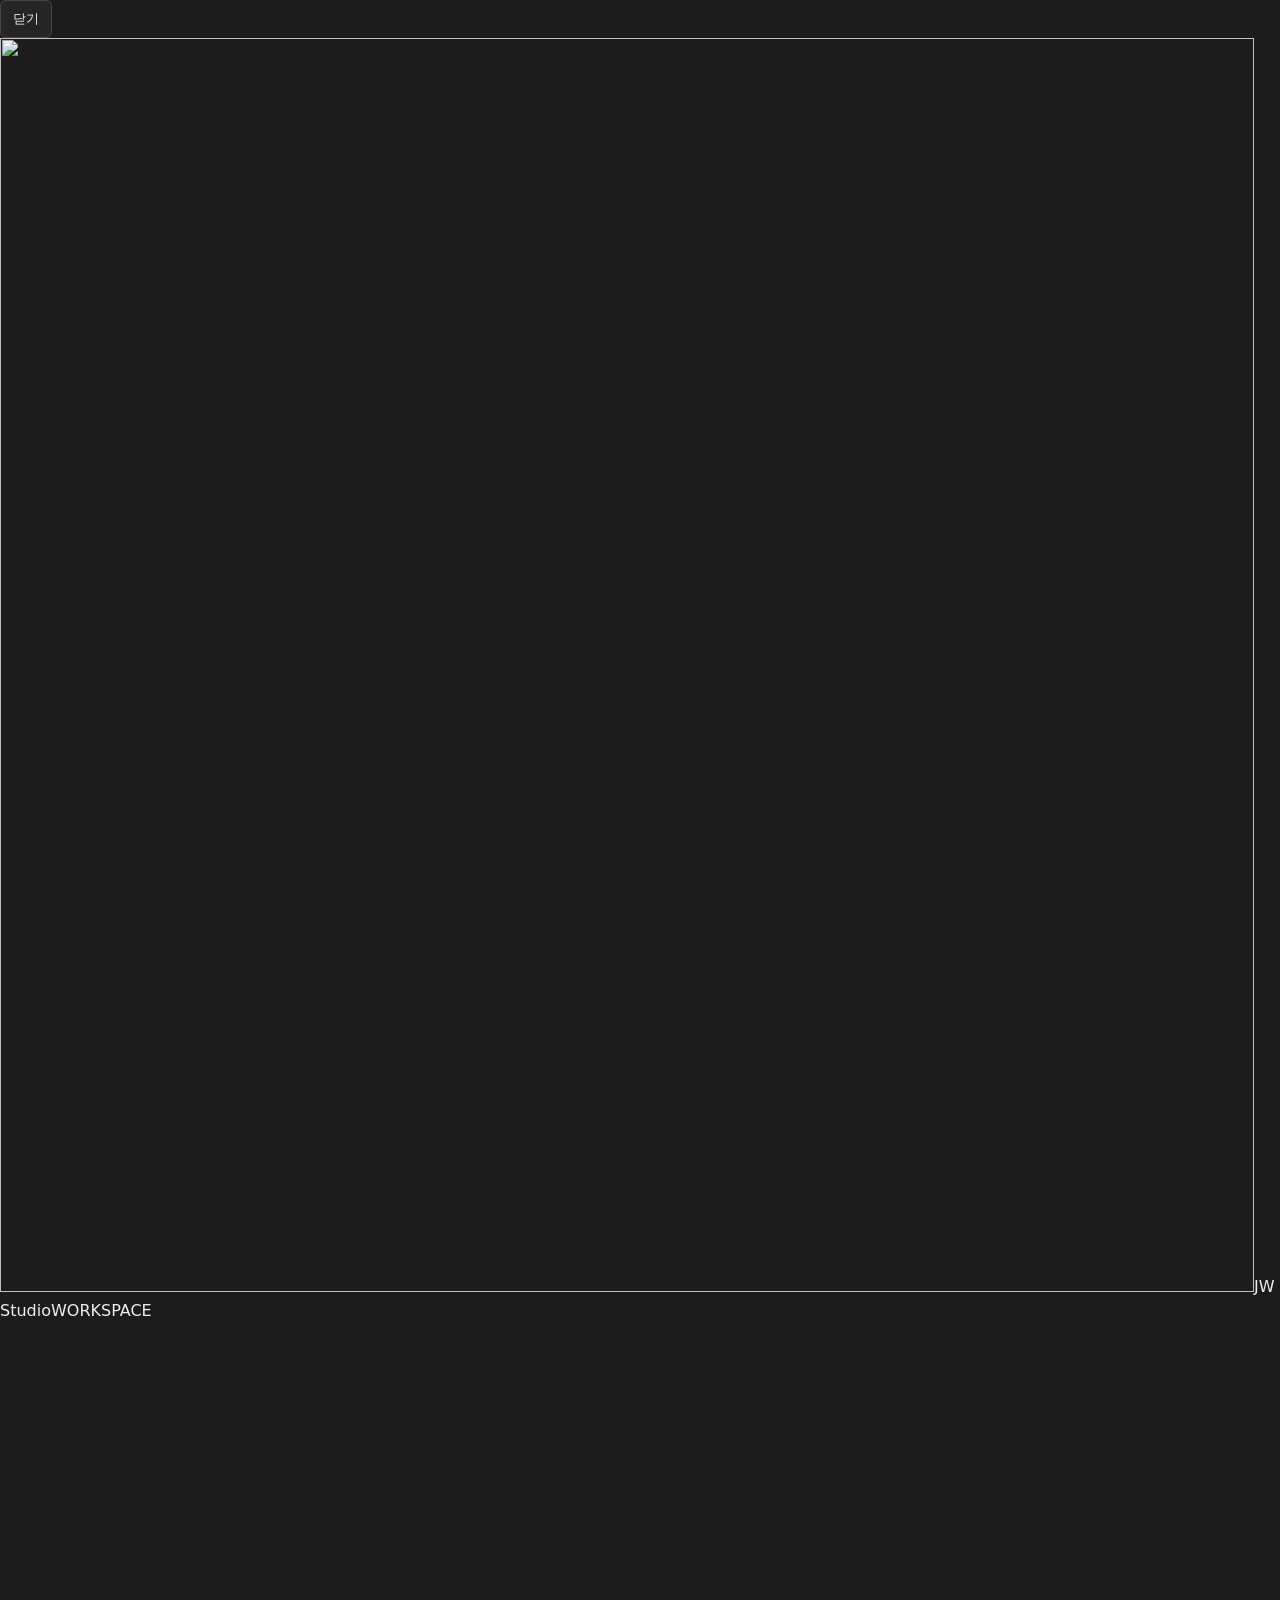
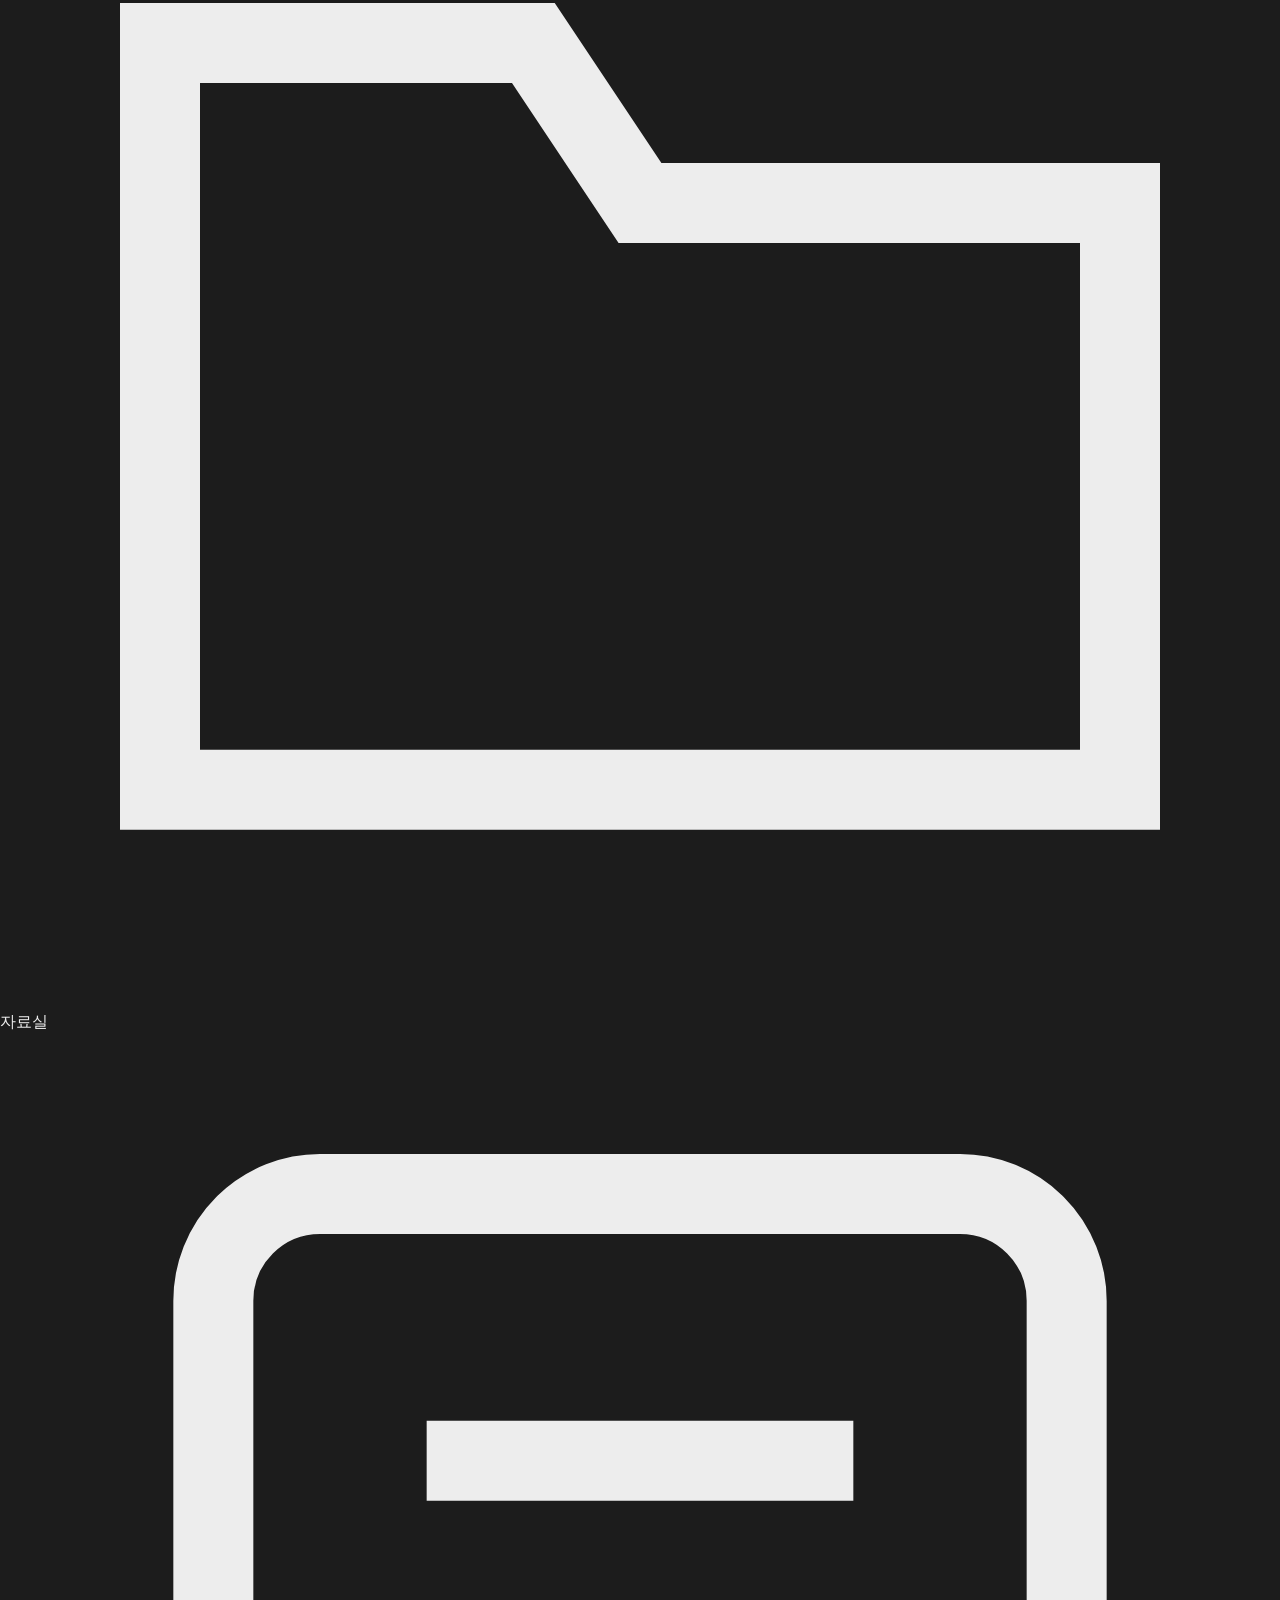
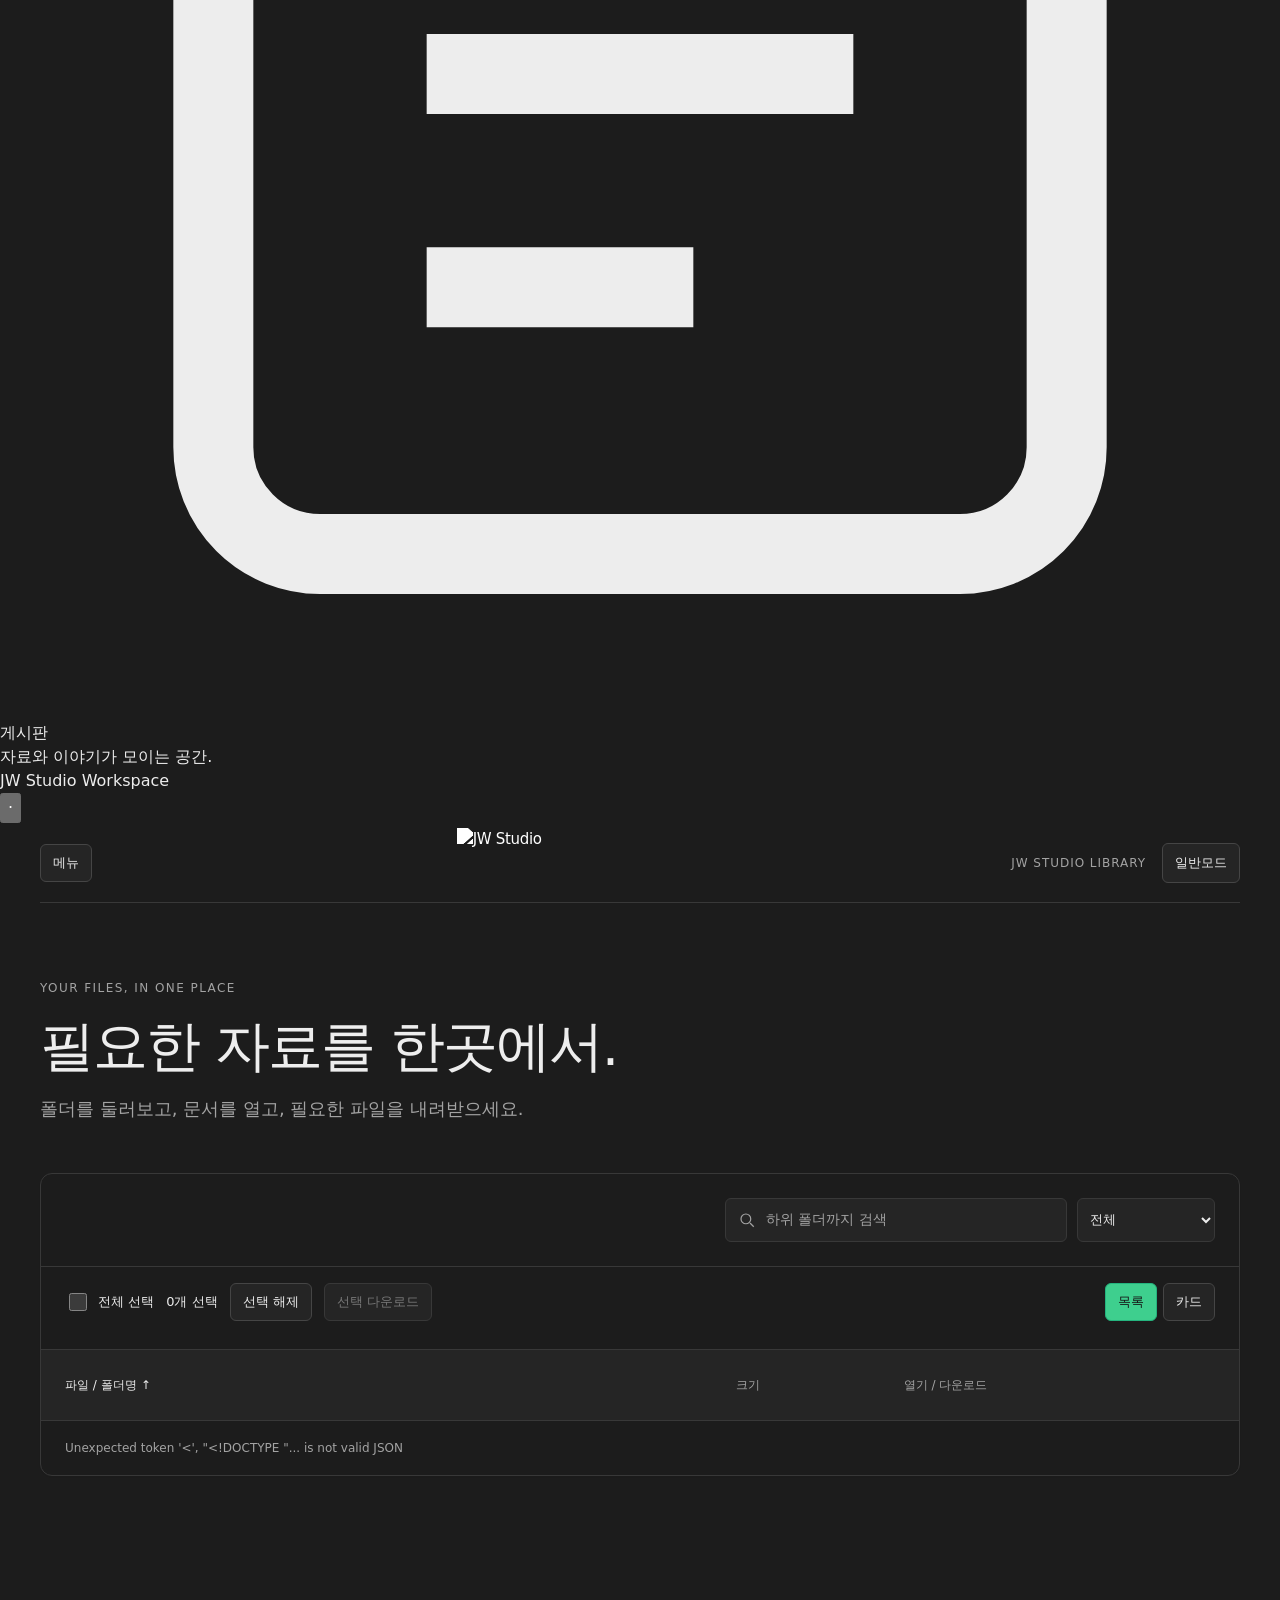
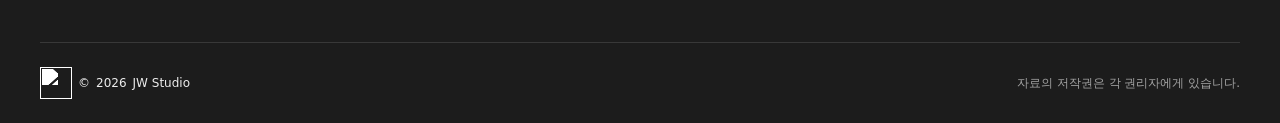
==== commit fc57f2b4: "many changes" ====
--- a/index.html
+++ b/index.html
@@ -1,6 +1,7 @@
 <!doctype html>
 <html lang="ko"><meta charset="utf-8"><meta name="viewport" content="width=device-width,initial-scale=1"><title>JW Studio</title><link rel="icon" type="image/png" sizes="32x32" href="/favicon-32x32.png">
 <script>try{document.documentElement.dataset.theme=localStorage.getItem('jw-theme')||'dark'}catch{document.documentElement.dataset.theme='dark'}</script><script src="/fflate.min.js" defer></script>
+<link rel="stylesheet" href="/shell.css"><script src="/shell.js" defer></script>
 <style>
 :root{--green:#3ecf8e;--green-deep:#24b47e;--ink:#171717;--muted:#707070;--line:#dfdfdf;--soft:#fafafa}
 *{box-sizing:border-box}body{margin:0;background:#fff;color:var(--ink);font:16px/1.5 Inter,'Segoe UI','Apple SD Gothic Neo','Malgun Gothic',system-ui,sans-serif;-webkit-font-smoothing:antialiased}button,input,a{-webkit-tap-highlight-color:transparent}a{color:inherit;text-decoration:none}button,input{font:inherit}button{cursor:pointer}button:disabled{cursor:not-allowed}button:focus-visible,a:focus-visible,input:focus-visible{outline:2px solid var(--green-deep);outline-offset:3px}
@@ -26,8 +27,8 @@
 .panel[data-view=card] thead{display:block;padding:8px 20px;border-bottom:1px solid var(--line);background:var(--soft)}.panel[data-view=card] thead tr{display:flex;gap:24px}.panel[data-view=card] thead th{display:block;width:auto;padding:0}.panel[data-view=card] thead th:last-child{display:none}
 @media(max-width:767px){.search-tools{flex:none;width:100%}.type-filter-label{flex-basis:118px}.type-filter-label select{font-size:14px}.panel thead{position:static;display:block;width:auto;height:auto;clip:auto;overflow:visible;white-space:normal;padding:8px 16px;background:var(--soft);border-bottom:1px solid var(--line)}.panel thead tr{display:flex;gap:24px}.panel thead th{display:block;width:auto;padding:0}.panel thead th:last-child{display:none}.column-sort{min-height:44px}.selection-bar .view-switch{margin-left:auto}}
 </style>
-<main>
-<div class="topbar"><a class="brand" href="/" aria-label="JW Studio 첫 화면"><img class="brand-logo" src="/jw-studio-logo.png" alt="JW Studio" width="2079" height="756"></a><div class="top-controls"><span class="top-caption">JW STUDIO LIBRARY</span><button id="theme-toggle" class="action" type="button" aria-label="다크모드 전환">다크모드</button></div></div>
+<aside id="sidebar" class="sidebar" aria-label="사이트 탐색"><button id="sidebar-close" class="action sidebar-close" type="button" aria-label="메뉴 닫기">닫기</button><a class="sidebar-brand" href="/"><img src="/jw-studio-symbol.png" alt="" width="1254" height="1254">JW Studio</a><span class="nav-caption">WORKSPACE</span><nav><a href="/" data-page="library"><svg viewBox="0 0 24 24" fill="none" stroke="currentColor" stroke-width="1.5" aria-hidden="true"><path d="M3 6h7l2 3h9v11H3z"/></svg>자료실</a><a href="/board" data-page="board"><svg viewBox="0 0 24 24" fill="none" stroke="currentColor" stroke-width="1.5" aria-hidden="true"><rect x="4" y="3" width="16" height="18" rx="2"/><path d="M8 8h8M8 12h8M8 16h5"/></svg>게시판</a></nav><div class="sidebar-bottom">자료와 이야기가 모이는 공간.<br>JW Studio Workspace<div class="admin-controls"><button id="admin-entry" class="admin-entry" type="button" aria-label="관리자 접속" title="">·</button><div id="admin-session" class="admin-session" hidden><span>관리자 접속 중</span><button id="admin-logout" class="action" type="button">로그아웃</button></div></div></div></aside><dialog id="admin-dialog" class="admin-dialog" aria-labelledby="admin-heading"><form id="admin-login-form"><div class="admin-dialog-top"><h2 id="admin-heading">관리자 접속</h2><button id="admin-dialog-close" type="button" class="action" aria-label="닫기">닫기</button></div><label for="admin-password">관리자 비밀번호</label><input id="admin-password" type="password" autocomplete="current-password" maxlength="1024" required><p id="admin-login-status" role="status" aria-live="polite"></p><button id="admin-login-submit" class="action action-download" type="submit">로그인</button></form></dialog><button id="sidebar-backdrop" class="sidebar-backdrop" type="button" aria-label="메뉴 닫기" hidden></button><div class="app-layout"><main>
+<div class="topbar"><button id="sidebar-open" class="action nav-toggle" type="button" aria-controls="sidebar" aria-expanded="false">메뉴</button><a class="brand" href="/" aria-label="JW Studio 첫 화면"><img class="brand-logo" src="/jw-studio-logo.png" alt="JW Studio" width="2079" height="756"></a><div class="top-controls"><span class="top-caption">JW STUDIO LIBRARY</span><button id="theme-toggle" class="action" type="button" aria-label="다크모드 전환">다크모드</button></div></div>
 <header><span class="label">YOUR FILES, IN ONE PLACE</span><h1>필요한 자료를 한곳에서.</h1><p>폴더를 둘러보고, 문서를 열고, 필요한 파일을 내려받으세요.</p></header>
 <div id="notice" class="notice" hidden>예시 자료가 표시되고 있습니다.</div>
 <section id="library-panel" class="panel" aria-label="공유 파일 목록">
@@ -35,7 +36,7 @@
 <div class="selection-bar"><label class="select-all"><input id="select-all" type="checkbox"> 전체 선택</label><span id="selected-count" role="status">0개 선택</span><button id="clear-selection" class="action" type="button">선택 해제</button><button id="download-selected" class="action action-download" type="button" disabled>선택 다운로드</button><div class="view-switch" role="group" aria-label="보기 방식"><button id="view-list" type="button" class="action" aria-pressed="true">목록</button><button id="view-card" type="button" class="action" aria-pressed="false">카드</button></div><span id="selection-summary"></span><div class="download-progress" id="download-progress" hidden><progress id="zip-progress" max="100" value="0" aria-label="ZIP 다운로드 진행률"></progress><span id="zip-status" role="status" aria-live="polite"></span><button id="cancel-download" class="action" type="button" hidden>취소</button></div></div><div class="scroll"><table><thead><tr><th id="name-column" scope="col" aria-sort="ascending"><button id="sort-name" class="column-sort" type="button">파일 / 폴더명<span id="name-order" aria-hidden="true"> ↑</span></button></th><th id="size-column" scope="col" aria-sort="none"><button id="sort-size" class="column-sort" type="button">크기<span id="size-order" aria-hidden="true"></span></button></th><th scope="col">열기 / 다운로드</th></tr></thead><tbody id="rows"></tbody></table></div>
 <div id="status" role="status" aria-live="polite"></div></section>
 <footer class="footer"><div class="footer-inner"><span class="footer-name"><img class="footer-symbol" src="/jw-studio-symbol.png" alt="" width="1254" height="1254"> © <span id="year"></span> JW Studio</span><span>자료의 저작권은 각 권리자에게 있습니다.</span></div></footer>
-</main>
+</main></div>
 <script>
 document.getElementById('year').textContent=new Date().getFullYear();
 const selected=new Map();let zipBusy=false, zipController=null;let sortMode='name-asc';let viewMode='list';try{viewMode=localStorage.getItem('jw-view')||'list'}catch{}
@@ -177,8 +178,15 @@
   }while(cursor);
  }catch(error){if(error.name!=='AbortError'&&!controller.signal.aborted)$('status').textContent=error.message}
 }
-function navigate(id){location.hash=encodeURIComponent(id)}
-window.addEventListener('hashchange',()=>load(decodeURIComponent(location.hash.slice(1))));
+function cleanUrl(){return location.pathname+location.search}
+function navigate(path){
+ if(path===currentPath)return;
+ history.pushState({jwFolder:path},'',cleanUrl());load(path);
+}
+window.addEventListener('popstate',event=>load(typeof event.state?.jwFolder==='string'?event.state.jwFolder:''));
 $('search').oninput=()=>{searchController?.abort();clearTimeout(searchTimer);if(!$('search').value.trim()){files=folderFiles;render();return}searchTimer=setTimeout(searchAll,350)};
-load(decodeURIComponent(location.hash.slice(1)));
+let initialPath=typeof history.state?.jwFolder==='string'?history.state.jwFolder:'';
+// Migrate old bookmarks once, then remove the Drive ID from the address bar.
+if(location.hash){try{initialPath=decodeURIComponent(location.hash.slice(1))}catch{initialPath=''}}
+history.replaceState({jwFolder:initialPath},'',cleanUrl());load(initialPath);
 </script></html>
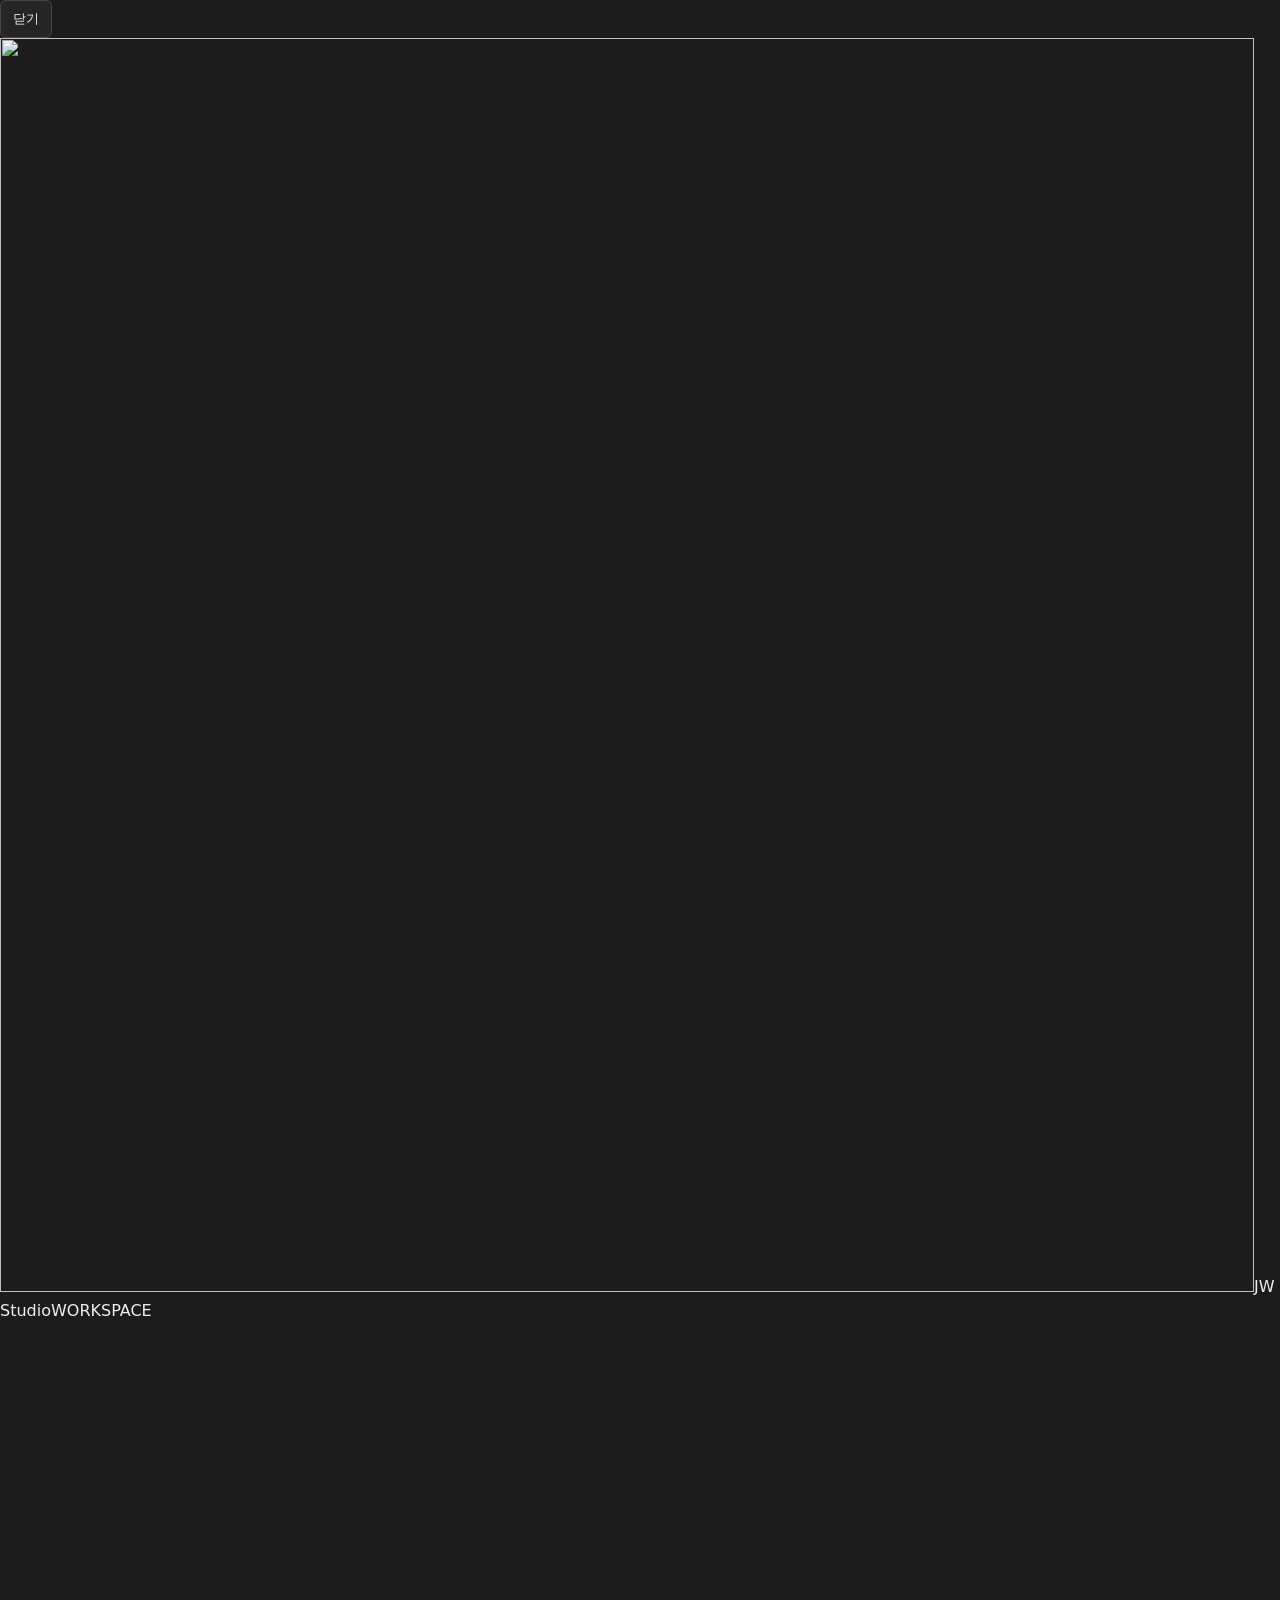
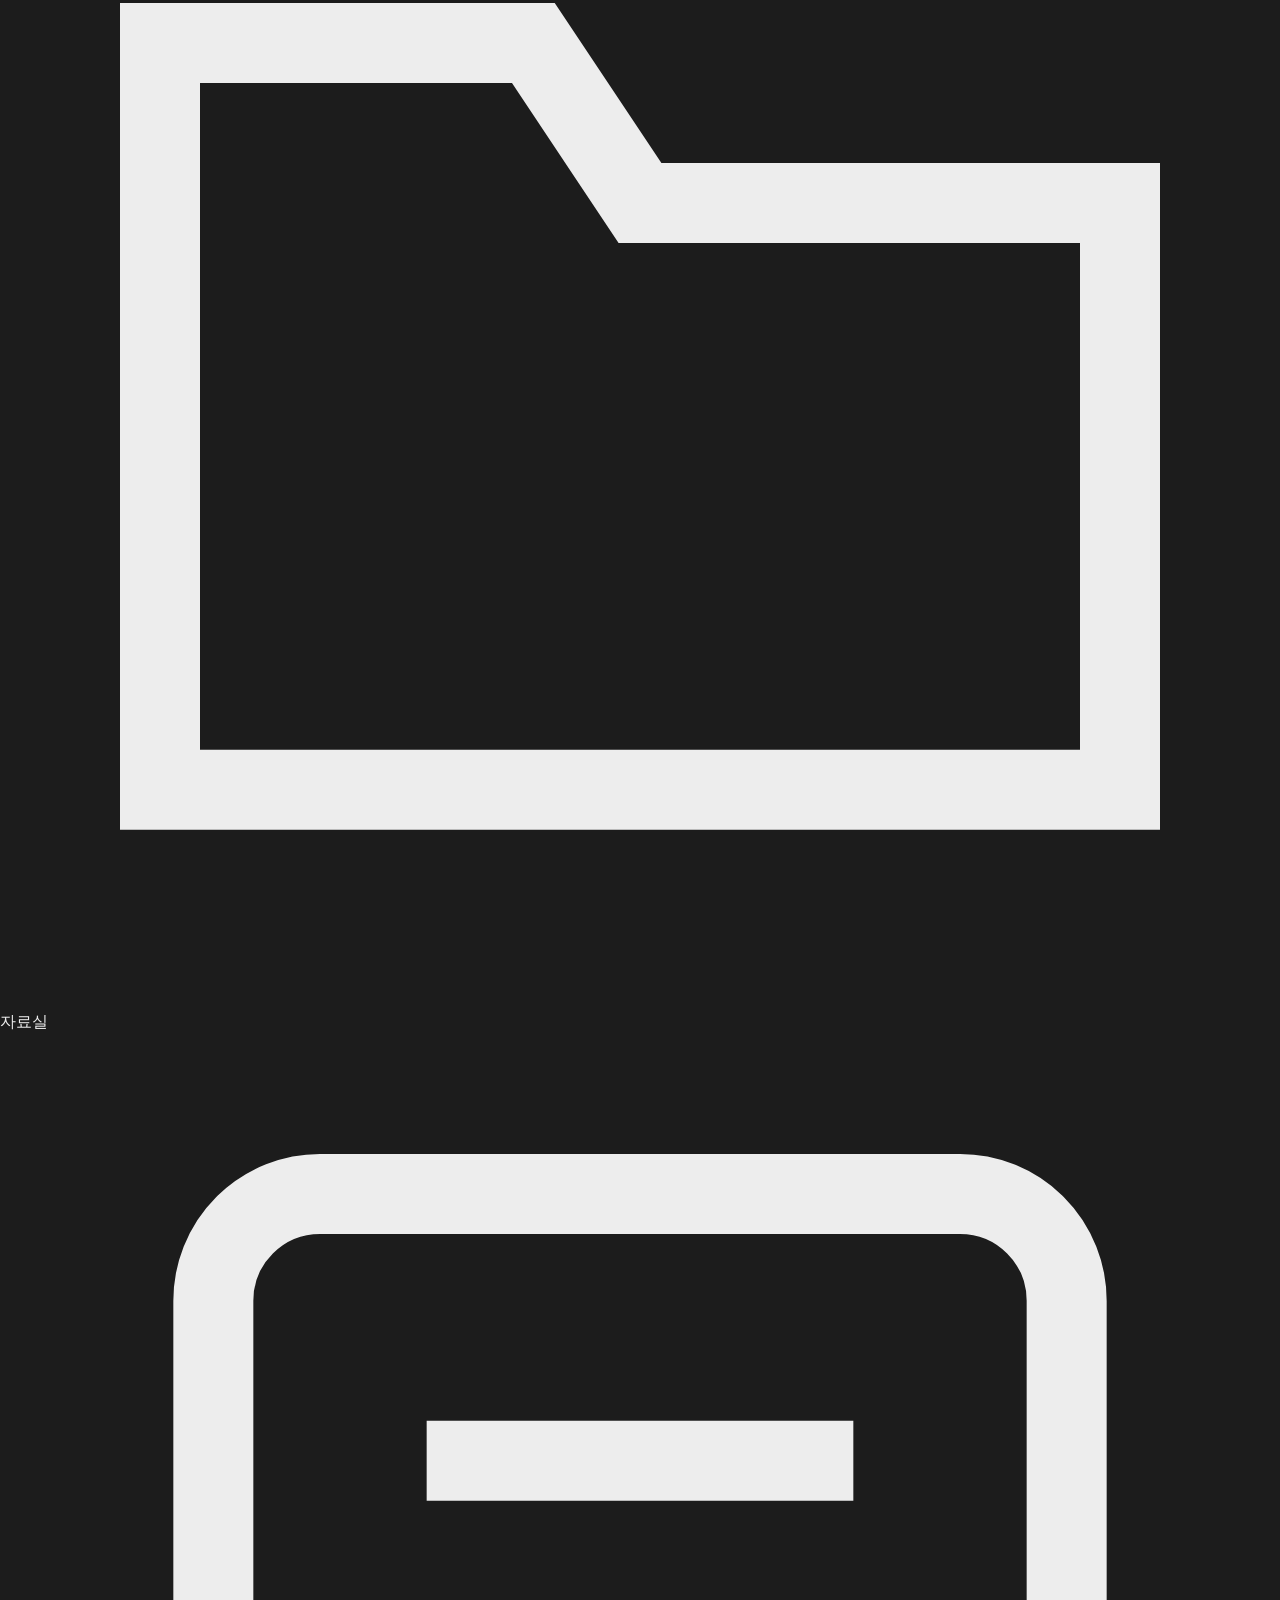
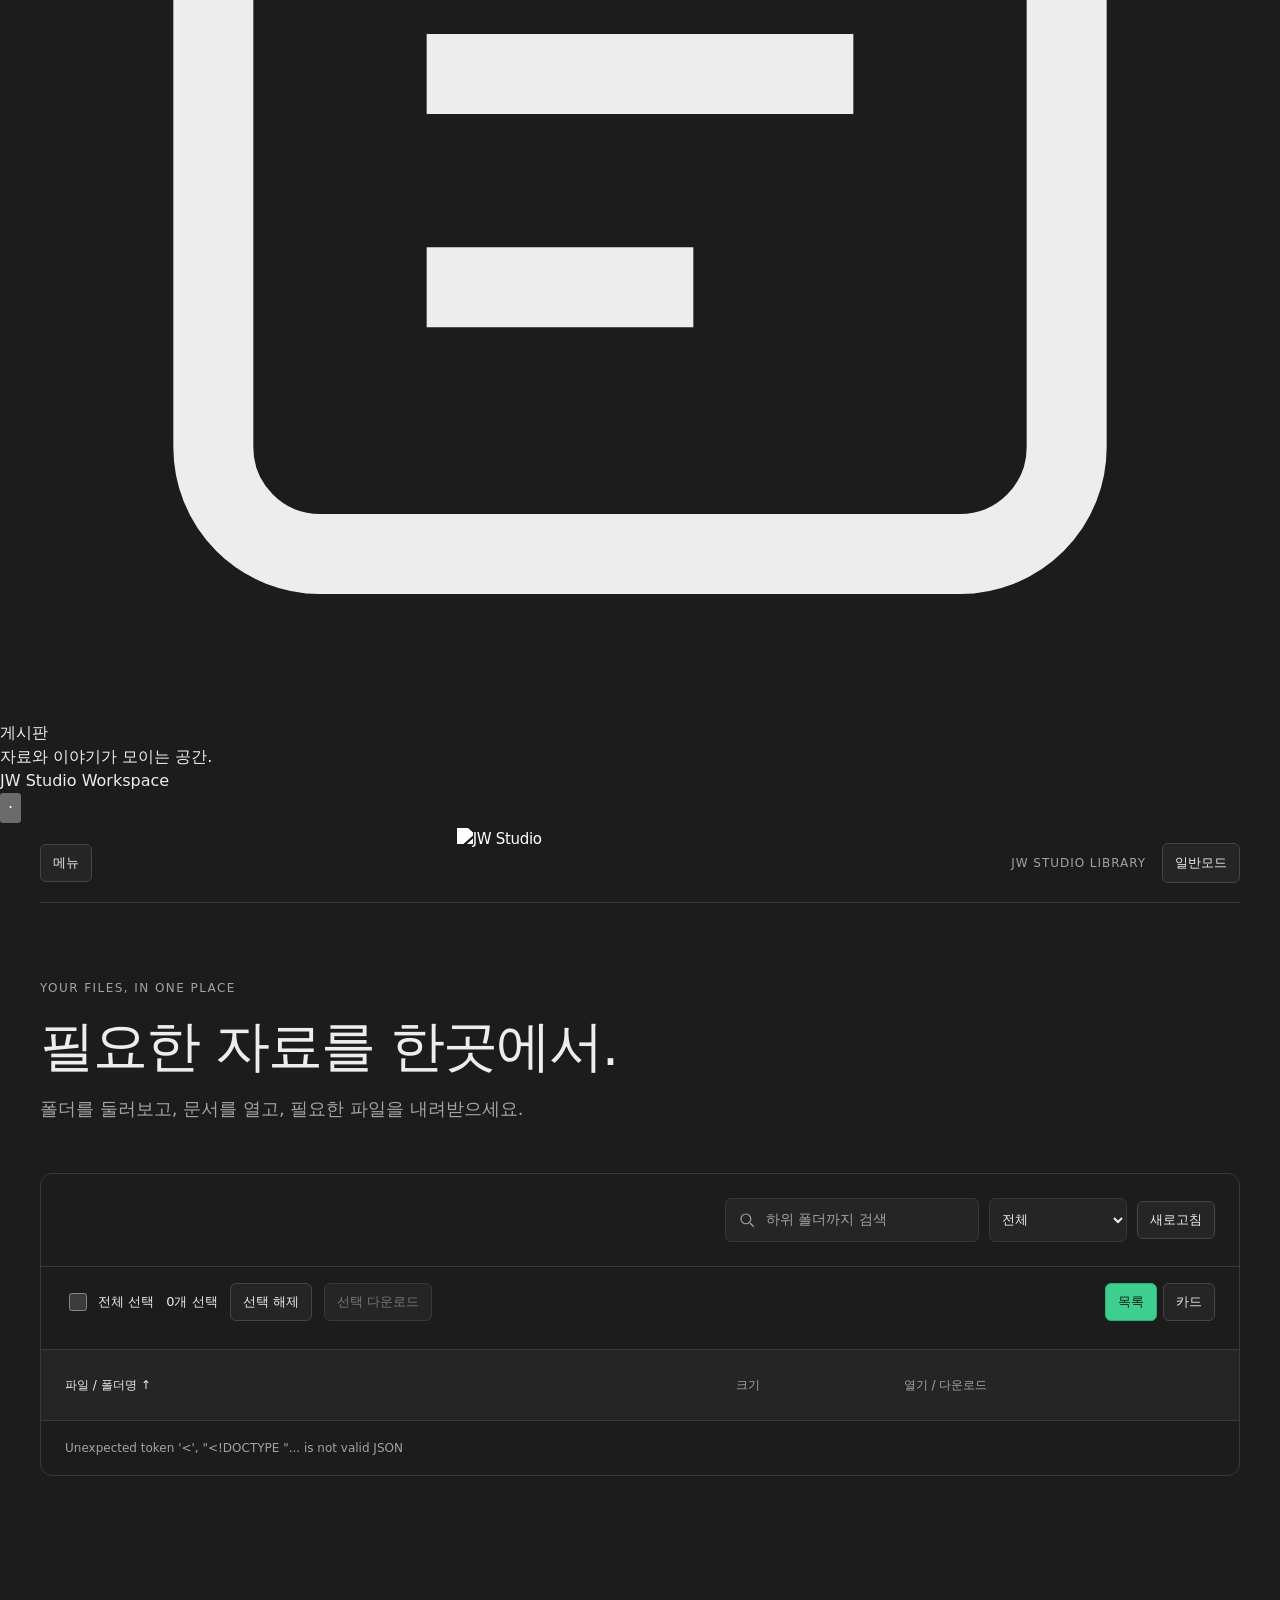
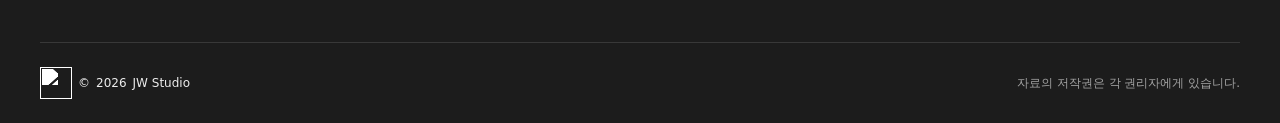
==== commit 2e2047c2: "add cache" ====
--- a/index.html
+++ b/index.html
@@ -26,13 +26,15 @@
 .search-tools{display:flex;align-items:center;gap:10px;flex:0 1 490px;min-width:0}.search-tools .search-box{width:auto;flex:1;min-width:0}.type-filter-label{flex:0 0 138px;min-width:0}.type-filter-label select{width:100%;min-height:44px}.sr-only{position:absolute;width:1px;height:1px;margin:-1px;padding:0;overflow:hidden;clip:rect(0,0,0,0);white-space:nowrap}.column-sort{display:inline-flex;gap:4px;align-items:center;color:var(--muted);font:inherit;font-weight:500;background:transparent;border:0;padding:8px 0;cursor:pointer;text-align:left}.column-sort:hover{color:var(--ink)}th[aria-sort=ascending] .column-sort,th[aria-sort=descending] .column-sort{color:var(--ink)}
 .panel[data-view=card] thead{display:block;padding:8px 20px;border-bottom:1px solid var(--line);background:var(--soft)}.panel[data-view=card] thead tr{display:flex;gap:24px}.panel[data-view=card] thead th{display:block;width:auto;padding:0}.panel[data-view=card] thead th:last-child{display:none}
 @media(max-width:767px){.search-tools{flex:none;width:100%}.type-filter-label{flex-basis:118px}.type-filter-label select{font-size:14px}.panel thead{position:static;display:block;width:auto;height:auto;clip:auto;overflow:visible;white-space:normal;padding:8px 16px;background:var(--soft);border-bottom:1px solid var(--line)}.panel thead tr{display:flex;gap:24px}.panel thead th{display:block;width:auto;padding:0}.panel thead th:last-child{display:none}.column-sort{min-height:44px}.selection-bar .view-switch{margin-left:auto}}
+
+.skeleton-bar{height:12px;border-radius:5px;background:var(--line);width:70%;animation:loading-pulse 1.4s ease-in-out infinite}.skeleton-icon{width:24px;height:29px;border-radius:5px;background:var(--line);flex-shrink:0}.loading-row{pointer-events:none}.loading-row .file-name{min-height:38px}.loading-row td:nth-child(2) .skeleton-bar{width:45%}.loading-row td:nth-child(3) .skeleton-bar{width:100px;height:32px}#status.is-loading{display:flex;align-items:center;gap:10px}#status.is-loading:before{content:"";width:14px;height:14px;border:2px solid var(--line);border-top-color:var(--green);border-radius:50%;animation:loading-spin .8s linear infinite;flex-shrink:0}@keyframes loading-pulse{50%{opacity:.35}}@keyframes loading-spin{to{transform:rotate(360deg)}}@media(prefers-reduced-motion:reduce){.skeleton-bar,#status.is-loading:before{animation:none}}
 </style>
 <aside id="sidebar" class="sidebar" aria-label="사이트 탐색"><button id="sidebar-close" class="action sidebar-close" type="button" aria-label="메뉴 닫기">닫기</button><a class="sidebar-brand" href="/"><img src="/jw-studio-symbol.png" alt="" width="1254" height="1254">JW Studio</a><span class="nav-caption">WORKSPACE</span><nav><a href="/" data-page="library"><svg viewBox="0 0 24 24" fill="none" stroke="currentColor" stroke-width="1.5" aria-hidden="true"><path d="M3 6h7l2 3h9v11H3z"/></svg>자료실</a><a href="/board" data-page="board"><svg viewBox="0 0 24 24" fill="none" stroke="currentColor" stroke-width="1.5" aria-hidden="true"><rect x="4" y="3" width="16" height="18" rx="2"/><path d="M8 8h8M8 12h8M8 16h5"/></svg>게시판</a></nav><div class="sidebar-bottom">자료와 이야기가 모이는 공간.<br>JW Studio Workspace<div class="admin-controls"><button id="admin-entry" class="admin-entry" type="button" aria-label="관리자 접속" title="">·</button><div id="admin-session" class="admin-session" hidden><span>관리자 접속 중</span><button id="admin-logout" class="action" type="button">로그아웃</button></div></div></div></aside><dialog id="admin-dialog" class="admin-dialog" aria-labelledby="admin-heading"><form id="admin-login-form"><div class="admin-dialog-top"><h2 id="admin-heading">관리자 접속</h2><button id="admin-dialog-close" type="button" class="action" aria-label="닫기">닫기</button></div><label for="admin-password">관리자 비밀번호</label><input id="admin-password" type="password" autocomplete="current-password" maxlength="1024" required><p id="admin-login-status" role="status" aria-live="polite"></p><button id="admin-login-submit" class="action action-download" type="submit">로그인</button></form></dialog><button id="sidebar-backdrop" class="sidebar-backdrop" type="button" aria-label="메뉴 닫기" hidden></button><div class="app-layout"><main>
 <div class="topbar"><button id="sidebar-open" class="action nav-toggle" type="button" aria-controls="sidebar" aria-expanded="false">메뉴</button><a class="brand" href="/" aria-label="JW Studio 첫 화면"><img class="brand-logo" src="/jw-studio-logo.png" alt="JW Studio" width="2079" height="756"></a><div class="top-controls"><span class="top-caption">JW STUDIO LIBRARY</span><button id="theme-toggle" class="action" type="button" aria-label="다크모드 전환">다크모드</button></div></div>
 <header><span class="label">YOUR FILES, IN ONE PLACE</span><h1>필요한 자료를 한곳에서.</h1><p>폴더를 둘러보고, 문서를 열고, 필요한 파일을 내려받으세요.</p></header>
 <div id="notice" class="notice" hidden>예시 자료가 표시되고 있습니다.</div>
 <section id="library-panel" class="panel" aria-label="공유 파일 목록">
-<div class="toolbar"><nav id="crumbs" aria-label="폴더 경로"></nav><div class="search-tools"><div class="search-box"><svg viewBox="0 0 24 24" fill="none" stroke="currentColor" stroke-width="1.6" aria-hidden="true"><circle cx="10.5" cy="10.5" r="6.5"/><path d="m16 16 5 5"/></svg><input id="search" type="search" placeholder="하위 폴더까지 검색" aria-label="현재 및 하위 폴더에서 파일명 검색"></div><label class="type-filter-label"><span class="sr-only">파일 유형</span><select id="type-filter"><option value="all">전체</option><option value="folder">폴더</option><option value="document">문서</option><option value="sheet">시트</option><option value="slide">슬라이드</option><option value="pdf">PDF</option><option value="image">이미지</option><option value="archive">압축파일</option><option value="media">오디오 / 동영상</option><option value="other">기타</option></select></label></div></div>
+<div class="toolbar"><nav id="crumbs" aria-label="폴더 경로"></nav><div class="search-tools"><div class="search-box"><svg viewBox="0 0 24 24" fill="none" stroke="currentColor" stroke-width="1.6" aria-hidden="true"><circle cx="10.5" cy="10.5" r="6.5"/><path d="m16 16 5 5"/></svg><input id="search" type="search" placeholder="하위 폴더까지 검색" aria-label="현재 및 하위 폴더에서 파일명 검색"></div><label class="type-filter-label"><span class="sr-only">파일 유형</span><select id="type-filter"><option value="all">전체</option><option value="folder">폴더</option><option value="document">문서</option><option value="sheet">시트</option><option value="slide">슬라이드</option><option value="pdf">PDF</option><option value="image">이미지</option><option value="archive">압축파일</option><option value="media">오디오 / 동영상</option><option value="other">기타</option></select></label><button id="refresh-files" class="action" type="button" aria-label="현재 폴더의 최신 자료 불러오기">새로고침</button></div></div>
 <div class="selection-bar"><label class="select-all"><input id="select-all" type="checkbox"> 전체 선택</label><span id="selected-count" role="status">0개 선택</span><button id="clear-selection" class="action" type="button">선택 해제</button><button id="download-selected" class="action action-download" type="button" disabled>선택 다운로드</button><div class="view-switch" role="group" aria-label="보기 방식"><button id="view-list" type="button" class="action" aria-pressed="true">목록</button><button id="view-card" type="button" class="action" aria-pressed="false">카드</button></div><span id="selection-summary"></span><div class="download-progress" id="download-progress" hidden><progress id="zip-progress" max="100" value="0" aria-label="ZIP 다운로드 진행률"></progress><span id="zip-status" role="status" aria-live="polite"></span><button id="cancel-download" class="action" type="button" hidden>취소</button></div></div><div class="scroll"><table><thead><tr><th id="name-column" scope="col" aria-sort="ascending"><button id="sort-name" class="column-sort" type="button">파일 / 폴더명<span id="name-order" aria-hidden="true"> ↑</span></button></th><th id="size-column" scope="col" aria-sort="none"><button id="sort-size" class="column-sort" type="button">크기<span id="size-order" aria-hidden="true"></span></button></th><th scope="col">열기 / 다운로드</th></tr></thead><tbody id="rows"></tbody></table></div>
 <div id="status" role="status" aria-live="polite"></div></section>
 <footer class="footer"><div class="footer-inner"><span class="footer-name"><img class="footer-symbol" src="/jw-studio-symbol.png" alt="" width="1254" height="1254"> © <span id="year"></span> JW Studio</span><span>자료의 저작권은 각 권리자에게 있습니다.</span></div></footer>
@@ -40,7 +42,7 @@
 <script>
 document.getElementById('year').textContent=new Date().getFullYear();
 const selected=new Map();let zipBusy=false, zipController=null;let sortMode='name-asc';let viewMode='list';try{viewMode=localStorage.getItem('jw-view')||'list'}catch{}
-let files=[], folderFiles=[], currentPath='', sequence=0, searchTimer, searchController;const $=id=>document.getElementById(id), folderType='application/vnd.google-apps.folder';
+let files=[], folderFiles=[], currentPath='', sequence=0, searchTimer, searchController, folderController;const $=id=>document.getElementById(id), folderType='application/vnd.google-apps.folder';
 function button(text, action){const el=document.createElement('button');el.textContent=text;el.onclick=action;return el}
 function fileType(f){
  const mime=f.mimeType||'', ext=f.name.split('.').pop().toLowerCase();
@@ -164,11 +166,23 @@
  }catch(error){zipProgress(error.name==='AbortError'?'다운로드를 취소했습니다.':error.message,0)}finally{zipBusy=false;zipController=null;$('cancel-download').hidden=true;updateSelection()}
 }
 function size(n){const units=['B','KB','MB','GB','TB'];let i=0;while(n>=1024&&i<4){n/=1024;i++}return n.toFixed(i?1:0)+' '+units[i]}
-async function load(path=''){clearTimeout(searchTimer);searchController?.abort();currentPath=path;const id=path?path.split('/').at(-1):'';const seq=++sequence;files=[];$('rows').replaceChildren();$('status').textContent='자료를 불러오는 중…';$('search').disabled=true;try{const r=await fetch('/api/files?folder='+encodeURIComponent(id||'')+'&path='+encodeURIComponent(path));const data=await r.json();if(seq!==sequence)return;if(!r.ok)throw Error(data.error);files=data.files;folderFiles=data.files;currentPath=data.breadcrumbs.at(-1).path;$('notice').hidden=!data.demo;$('search').value='';$('crumbs').replaceChildren();for(const [i,c] of data.breadcrumbs.entries()){if(i)$('crumbs').append(' / ');$('crumbs').append(button(c.name,()=>navigate(c.path)))}render()}catch(e){if(seq===sequence)$('status').textContent=e.message}finally{if(seq===sequence)$('search').disabled=false}}
+function loadingRows(){
+ $('rows').replaceChildren();
+ for(let i=0;i<5;i++){const row=document.createElement('tr');row.className='loading-row';row.setAttribute('aria-hidden','true');for(let column=0;column<3;column++){const cell=document.createElement('td'),bar=document.createElement('div');bar.className='skeleton-bar';if(column===0){const wrap=document.createElement('div'),icon=document.createElement('span');wrap.className='file-name';icon.className='skeleton-icon';wrap.append(icon,bar);cell.append(wrap)}else cell.append(bar);row.append(cell)}$('rows').append(row)}
+}
+function setLoading(active){$('library-panel').setAttribute('aria-busy',String(active));$('status').classList.toggle('is-loading',active)}
+async function load(path='',fresh=false){
+ clearTimeout(searchTimer);searchController?.abort();folderController?.abort();const controller=new AbortController();folderController=controller;currentPath=path;
+ const id=path?path.split('/').at(-1):'',seq=++sequence;files=[];folderFiles=[];loadingRows();setLoading(true);$('status').textContent='자료를 불러오는 중…';$('search').disabled=true;$('refresh-files').disabled=true;
+ try{const r=await fetch('/api/files?'+new URLSearchParams({folder:id,path,...(fresh?{fresh:'1'}:{})}),{signal:controller.signal});const data=await r.json();if(seq!==sequence)return;if(!r.ok)throw Error(data.error);files=data.files;folderFiles=data.files;currentPath=data.breadcrumbs.at(-1).path;$('notice').hidden=!data.demo;$('search').value='';$('crumbs').replaceChildren();for(const [i,c] of data.breadcrumbs.entries()){if(i)$('crumbs').append(' / ');$('crumbs').append(button(c.name,()=>navigate(c.path)))}render()}
+ catch(e){if(seq===sequence&&e.name!=='AbortError'){$('rows').replaceChildren();$('status').textContent=e.message}}
+ finally{if(seq===sequence){setLoading(false);$('search').disabled=false;$('refresh-files').disabled=false}}
+}
+$('refresh-files').onclick=()=>load(currentPath,true);
 async function searchAll(){
  const query=$('search').value.trim();searchController?.abort();
- if(!query){files=folderFiles;render();return}
- const controller=new AbortController();searchController=controller;files=[];render();$('status').textContent='하위 폴더까지 검색 중…';
+ if(!query){setLoading(false);files=folderFiles;render();return}
+ const controller=new AbortController();searchController=controller;files=[];render();loadingRows();setLoading(true);$('status').textContent='하위 폴더까지 검색 중…';
  let cursor=null;
  try{
   do{
@@ -176,7 +190,7 @@
    const data=await response.json();if(controller.signal.aborted)return;if(!response.ok)throw Error(data.error);
    files.push(...data.files);render();cursor=data.cursor;if(cursor)$('status').textContent=`${files.length}개 발견 · 하위 폴더 검색 중…`;
   }while(cursor);
- }catch(error){if(error.name!=='AbortError'&&!controller.signal.aborted)$('status').textContent=error.message}
+ }catch(error){if(error.name!=='AbortError'&&!controller.signal.aborted){$('rows').replaceChildren();$('status').textContent=error.message}}finally{if(searchController===controller&&!controller.signal.aborted)setLoading(false)}
 }
 function cleanUrl(){return location.pathname+location.search}
 function navigate(path){
@@ -184,7 +198,7 @@
  history.pushState({jwFolder:path},'',cleanUrl());load(path);
 }
 window.addEventListener('popstate',event=>load(typeof event.state?.jwFolder==='string'?event.state.jwFolder:''));
-$('search').oninput=()=>{searchController?.abort();clearTimeout(searchTimer);if(!$('search').value.trim()){files=folderFiles;render();return}searchTimer=setTimeout(searchAll,350)};
+$('search').oninput=()=>{searchController?.abort();clearTimeout(searchTimer);if(!$('search').value.trim()){setLoading(false);files=folderFiles;render();return}searchTimer=setTimeout(searchAll,350)};
 let initialPath=typeof history.state?.jwFolder==='string'?history.state.jwFolder:'';
 // Migrate old bookmarks once, then remove the Drive ID from the address bar.
 if(location.hash){try{initialPath=decodeURIComponent(location.hash.slice(1))}catch{initialPath=''}}
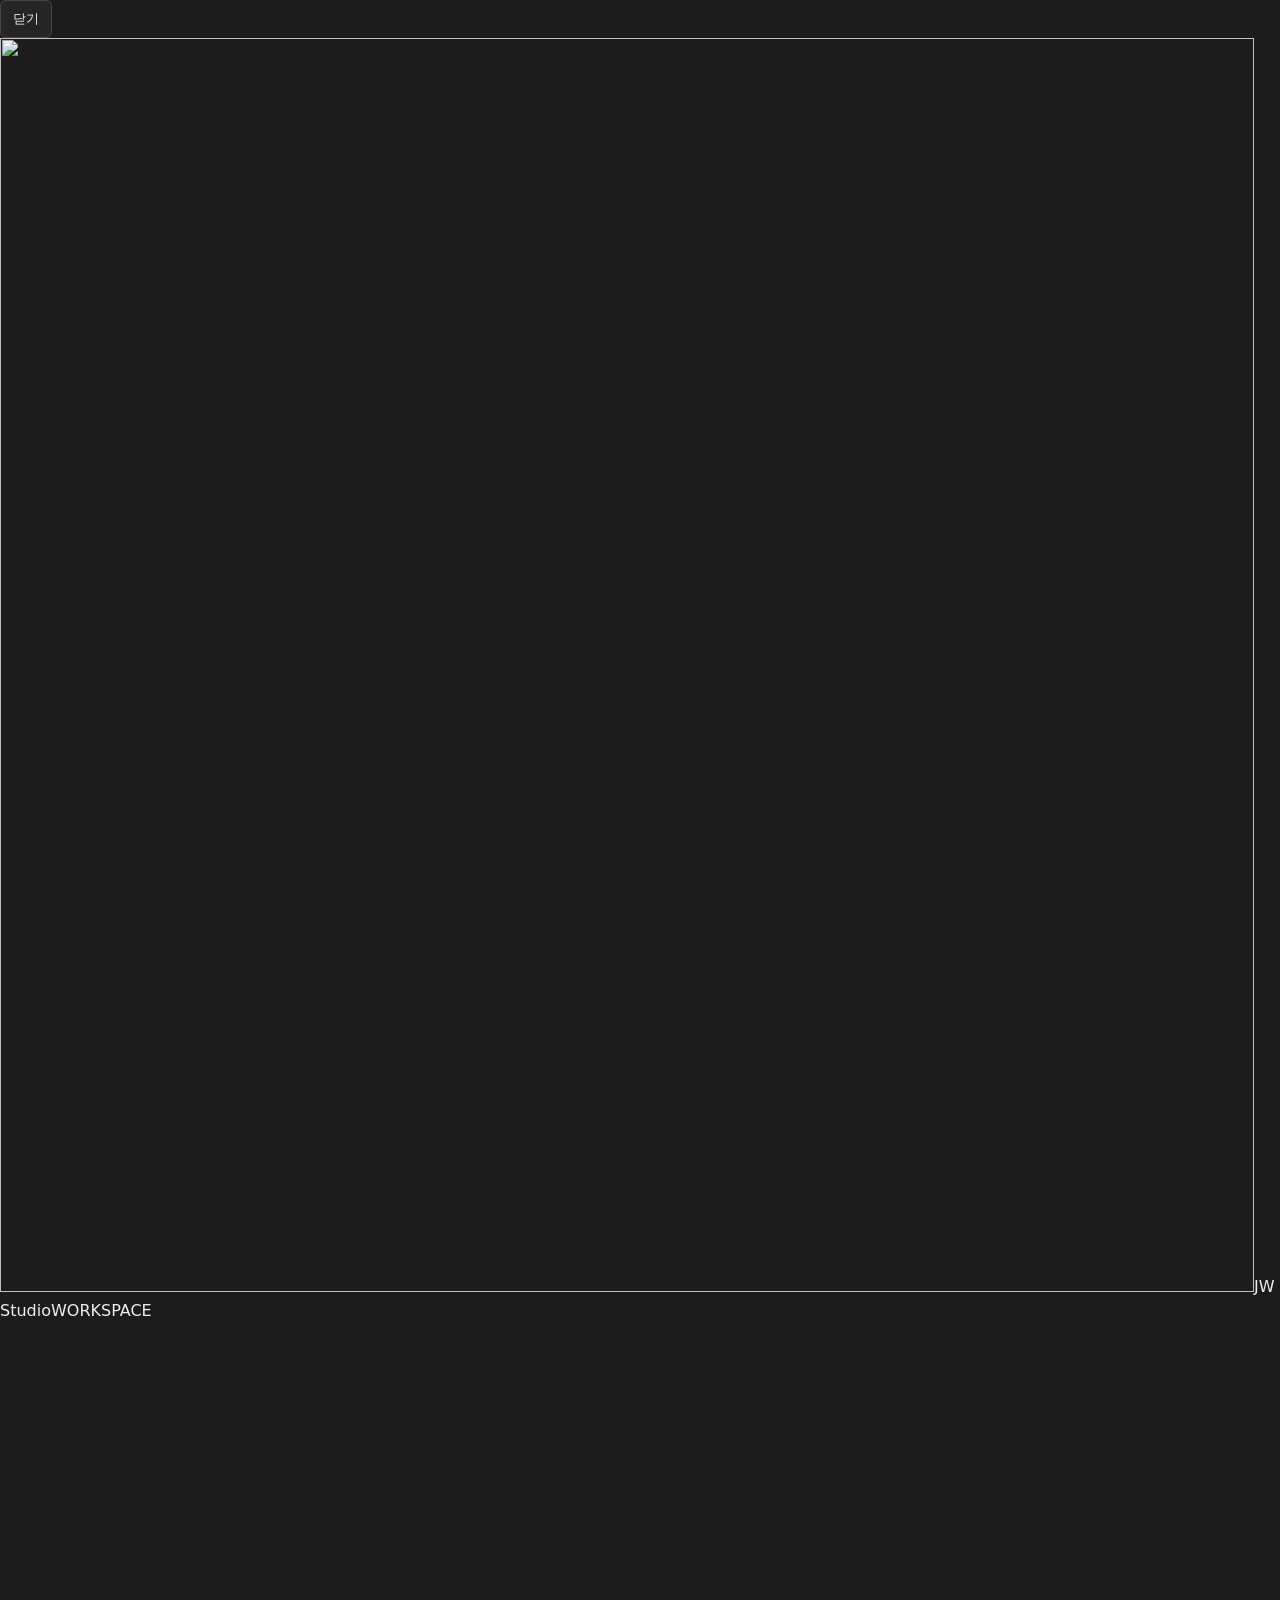
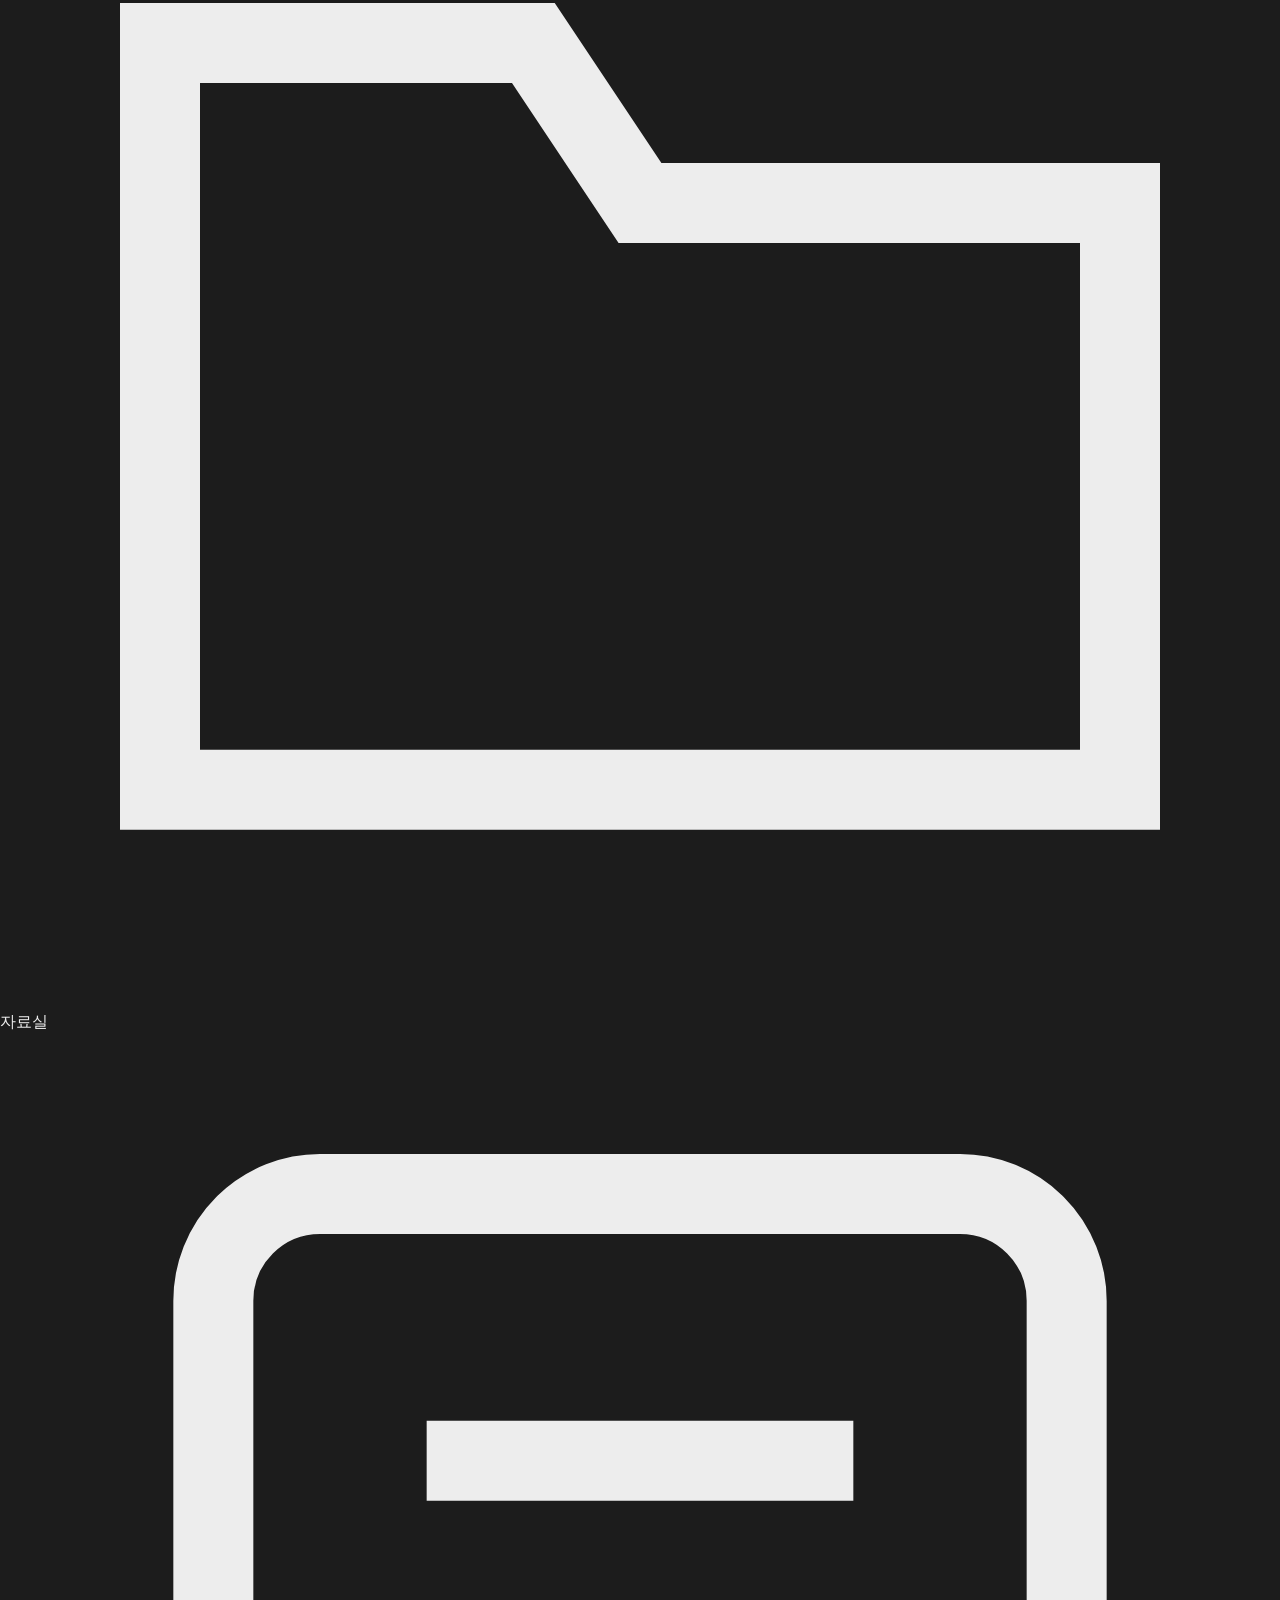
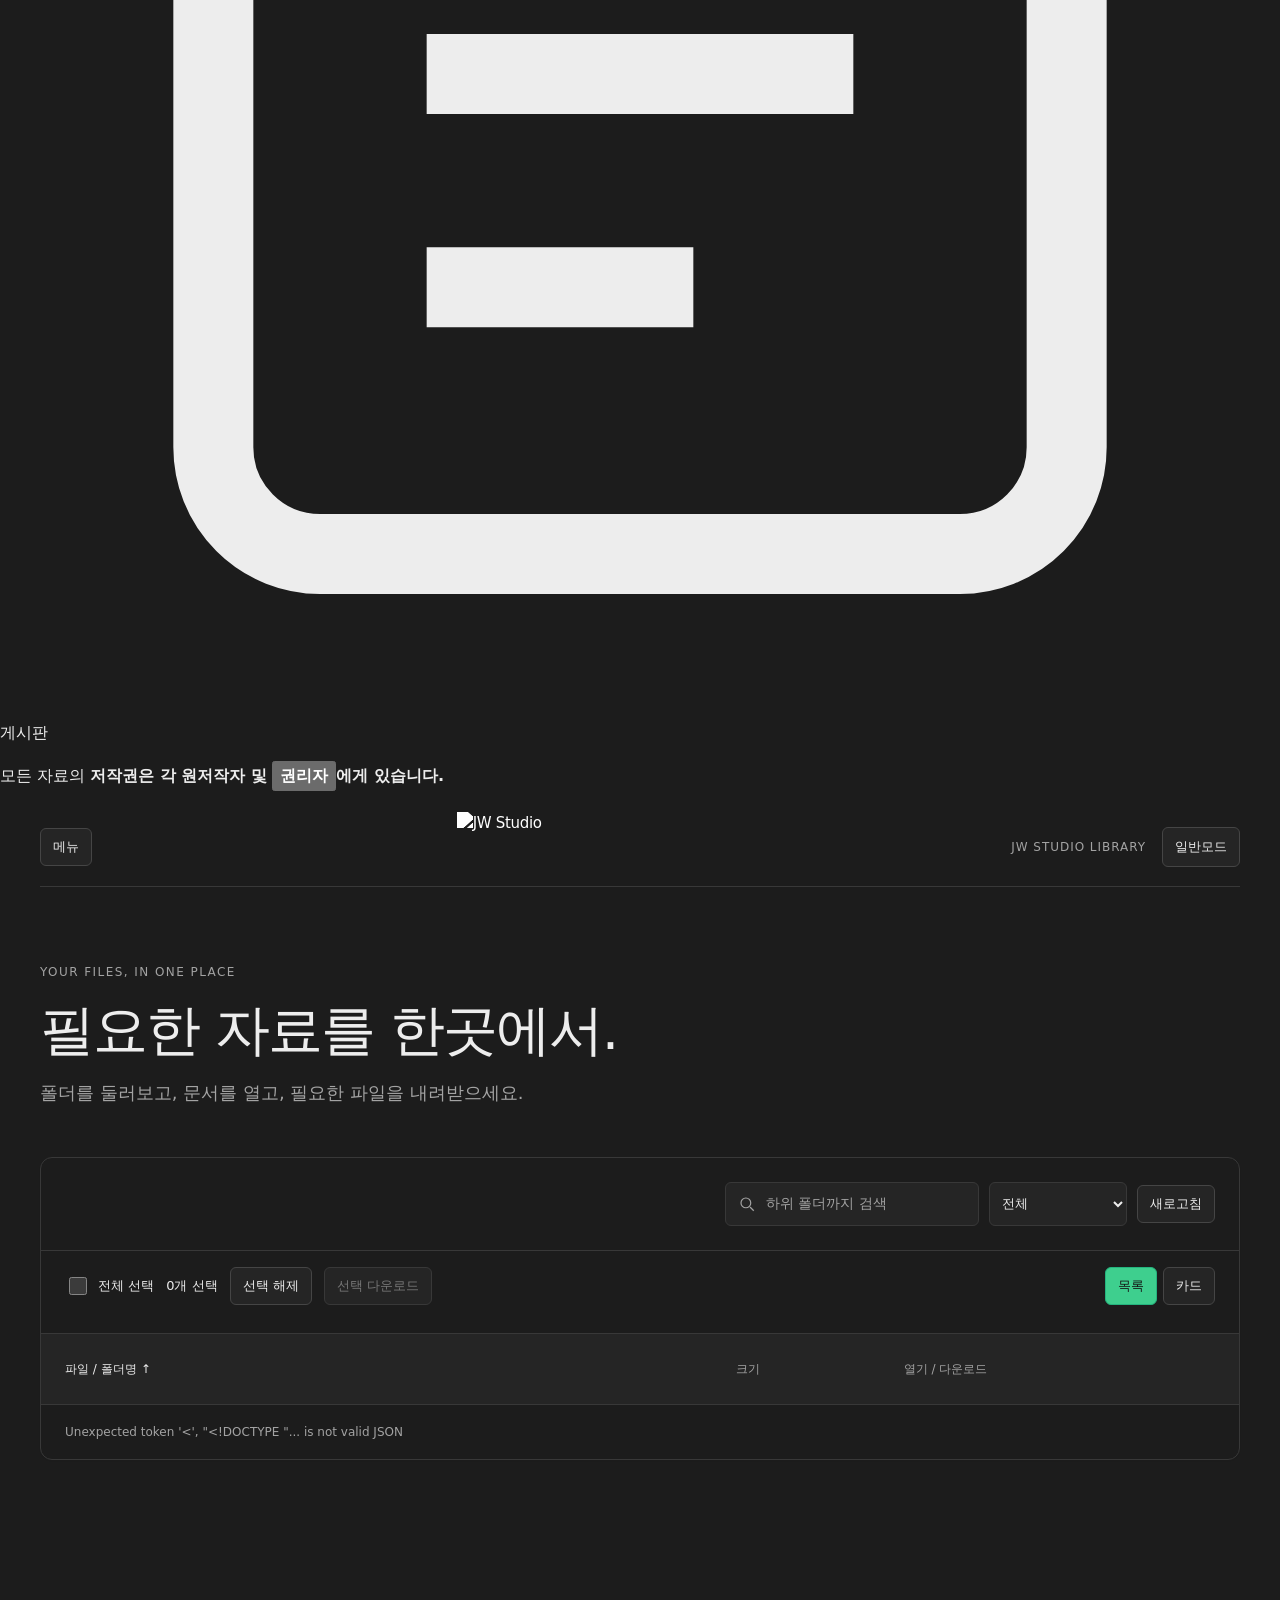
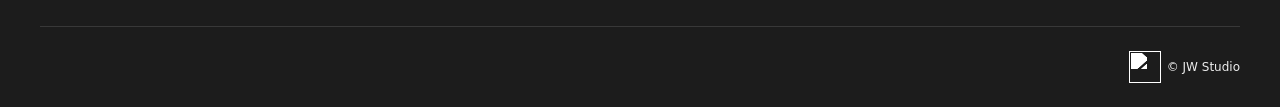
==== commit 0871a23f: "change" ====
--- a/index.html
+++ b/index.html
@@ -28,8 +28,10 @@
 @media(max-width:767px){.search-tools{flex:none;width:100%}.type-filter-label{flex-basis:118px}.type-filter-label select{font-size:14px}.panel thead{position:static;display:block;width:auto;height:auto;clip:auto;overflow:visible;white-space:normal;padding:8px 16px;background:var(--soft);border-bottom:1px solid var(--line)}.panel thead tr{display:flex;gap:24px}.panel thead th{display:block;width:auto;padding:0}.panel thead th:last-child{display:none}.column-sort{min-height:44px}.selection-bar .view-switch{margin-left:auto}}
 
 .skeleton-bar{height:12px;border-radius:5px;background:var(--line);width:70%;animation:loading-pulse 1.4s ease-in-out infinite}.skeleton-icon{width:24px;height:29px;border-radius:5px;background:var(--line);flex-shrink:0}.loading-row{pointer-events:none}.loading-row .file-name{min-height:38px}.loading-row td:nth-child(2) .skeleton-bar{width:45%}.loading-row td:nth-child(3) .skeleton-bar{width:100px;height:32px}#status.is-loading{display:flex;align-items:center;gap:10px}#status.is-loading:before{content:"";width:14px;height:14px;border:2px solid var(--line);border-top-color:var(--green);border-radius:50%;animation:loading-spin .8s linear infinite;flex-shrink:0}@keyframes loading-pulse{50%{opacity:.35}}@keyframes loading-spin{to{transform:rotate(360deg)}}@media(prefers-reduced-motion:reduce){.skeleton-bar,#status.is-loading:before{animation:none}}
+
+.footer .footer-inner{justify-content:flex-end;align-items:flex-end}.footer .footer-name{margin-left:auto}
 </style>
-<aside id="sidebar" class="sidebar" aria-label="사이트 탐색"><button id="sidebar-close" class="action sidebar-close" type="button" aria-label="메뉴 닫기">닫기</button><a class="sidebar-brand" href="/"><img src="/jw-studio-symbol.png" alt="" width="1254" height="1254">JW Studio</a><span class="nav-caption">WORKSPACE</span><nav><a href="/" data-page="library"><svg viewBox="0 0 24 24" fill="none" stroke="currentColor" stroke-width="1.5" aria-hidden="true"><path d="M3 6h7l2 3h9v11H3z"/></svg>자료실</a><a href="/board" data-page="board"><svg viewBox="0 0 24 24" fill="none" stroke="currentColor" stroke-width="1.5" aria-hidden="true"><rect x="4" y="3" width="16" height="18" rx="2"/><path d="M8 8h8M8 12h8M8 16h5"/></svg>게시판</a></nav><div class="sidebar-bottom">자료와 이야기가 모이는 공간.<br>JW Studio Workspace<div class="admin-controls"><button id="admin-entry" class="admin-entry" type="button" aria-label="관리자 접속" title="">·</button><div id="admin-session" class="admin-session" hidden><span>관리자 접속 중</span><button id="admin-logout" class="action" type="button">로그아웃</button></div></div></div></aside><dialog id="admin-dialog" class="admin-dialog" aria-labelledby="admin-heading"><form id="admin-login-form"><div class="admin-dialog-top"><h2 id="admin-heading">관리자 접속</h2><button id="admin-dialog-close" type="button" class="action" aria-label="닫기">닫기</button></div><label for="admin-password">관리자 비밀번호</label><input id="admin-password" type="password" autocomplete="current-password" maxlength="1024" required><p id="admin-login-status" role="status" aria-live="polite"></p><button id="admin-login-submit" class="action action-download" type="submit">로그인</button></form></dialog><button id="sidebar-backdrop" class="sidebar-backdrop" type="button" aria-label="메뉴 닫기" hidden></button><div class="app-layout"><main>
+<aside id="sidebar" class="sidebar" aria-label="사이트 탐색"><button id="sidebar-close" class="action sidebar-close" type="button" aria-label="메뉴 닫기">닫기</button><a class="sidebar-brand" href="/"><img src="/jw-studio-symbol.png" alt="" width="1254" height="1254">JW Studio</a><span class="nav-caption">WORKSPACE</span><nav><a href="/" data-page="library"><svg viewBox="0 0 24 24" fill="none" stroke="currentColor" stroke-width="1.5" aria-hidden="true"><path d="M3 6h7l2 3h9v11H3z"/></svg>자료실</a><a href="/board" data-page="board"><svg viewBox="0 0 24 24" fill="none" stroke="currentColor" stroke-width="1.5" aria-hidden="true"><rect x="4" y="3" width="16" height="18" rx="2"/><path d="M8 8h8M8 12h8M8 16h5"/></svg>게시판</a></nav><div class="sidebar-bottom"><p class="sidebar-copyright">모든 자료의 <strong>저작권은 각 원저작자 및 <button id="copyright-admin-trigger" class="copyright-admin-trigger" type="button" aria-label="관리자 접속">권리자</button>에게 있습니다.</strong></p><div class="admin-controls"><div id="admin-session" class="admin-session" hidden><span>관리자 접속 중</span><button id="admin-logout" class="action" type="button">로그아웃</button></div></div></div></aside><dialog id="admin-dialog" class="admin-dialog" aria-labelledby="admin-heading"><form id="admin-login-form"><div class="admin-dialog-top"><h2 id="admin-heading">관리자 접속</h2><button id="admin-dialog-close" type="button" class="action" aria-label="닫기">닫기</button></div><label for="admin-password">관리자 비밀번호</label><input id="admin-password" type="password" autocomplete="current-password" maxlength="1024" required><p id="admin-login-status" role="status" aria-live="polite"></p><button id="admin-login-submit" class="action action-download" type="submit">로그인</button></form></dialog><button id="sidebar-backdrop" class="sidebar-backdrop" type="button" aria-label="메뉴 닫기" hidden></button><div class="app-layout"><main>
 <div class="topbar"><button id="sidebar-open" class="action nav-toggle" type="button" aria-controls="sidebar" aria-expanded="false">메뉴</button><a class="brand" href="/" aria-label="JW Studio 첫 화면"><img class="brand-logo" src="/jw-studio-logo.png" alt="JW Studio" width="2079" height="756"></a><div class="top-controls"><span class="top-caption">JW STUDIO LIBRARY</span><button id="theme-toggle" class="action" type="button" aria-label="다크모드 전환">다크모드</button></div></div>
 <header><span class="label">YOUR FILES, IN ONE PLACE</span><h1>필요한 자료를 한곳에서.</h1><p>폴더를 둘러보고, 문서를 열고, 필요한 파일을 내려받으세요.</p></header>
 <div id="notice" class="notice" hidden>예시 자료가 표시되고 있습니다.</div>
@@ -37,10 +39,9 @@
 <div class="toolbar"><nav id="crumbs" aria-label="폴더 경로"></nav><div class="search-tools"><div class="search-box"><svg viewBox="0 0 24 24" fill="none" stroke="currentColor" stroke-width="1.6" aria-hidden="true"><circle cx="10.5" cy="10.5" r="6.5"/><path d="m16 16 5 5"/></svg><input id="search" type="search" placeholder="하위 폴더까지 검색" aria-label="현재 및 하위 폴더에서 파일명 검색"></div><label class="type-filter-label"><span class="sr-only">파일 유형</span><select id="type-filter"><option value="all">전체</option><option value="folder">폴더</option><option value="document">문서</option><option value="sheet">시트</option><option value="slide">슬라이드</option><option value="pdf">PDF</option><option value="image">이미지</option><option value="archive">압축파일</option><option value="media">오디오 / 동영상</option><option value="other">기타</option></select></label><button id="refresh-files" class="action" type="button" aria-label="현재 폴더의 최신 자료 불러오기">새로고침</button></div></div>
 <div class="selection-bar"><label class="select-all"><input id="select-all" type="checkbox"> 전체 선택</label><span id="selected-count" role="status">0개 선택</span><button id="clear-selection" class="action" type="button">선택 해제</button><button id="download-selected" class="action action-download" type="button" disabled>선택 다운로드</button><div class="view-switch" role="group" aria-label="보기 방식"><button id="view-list" type="button" class="action" aria-pressed="true">목록</button><button id="view-card" type="button" class="action" aria-pressed="false">카드</button></div><span id="selection-summary"></span><div class="download-progress" id="download-progress" hidden><progress id="zip-progress" max="100" value="0" aria-label="ZIP 다운로드 진행률"></progress><span id="zip-status" role="status" aria-live="polite"></span><button id="cancel-download" class="action" type="button" hidden>취소</button></div></div><div class="scroll"><table><thead><tr><th id="name-column" scope="col" aria-sort="ascending"><button id="sort-name" class="column-sort" type="button">파일 / 폴더명<span id="name-order" aria-hidden="true"> ↑</span></button></th><th id="size-column" scope="col" aria-sort="none"><button id="sort-size" class="column-sort" type="button">크기<span id="size-order" aria-hidden="true"></span></button></th><th scope="col">열기 / 다운로드</th></tr></thead><tbody id="rows"></tbody></table></div>
 <div id="status" role="status" aria-live="polite"></div></section>
-<footer class="footer"><div class="footer-inner"><span class="footer-name"><img class="footer-symbol" src="/jw-studio-symbol.png" alt="" width="1254" height="1254"> © <span id="year"></span> JW Studio</span><span>자료의 저작권은 각 권리자에게 있습니다.</span></div></footer>
+<footer class="footer"><div class="footer-inner"><span class="footer-name"><img class="footer-symbol" src="/jw-studio-symbol.png" alt="" width="1254" height="1254"> © JW Studio</span></div></footer>
 </main></div>
 <script>
-document.getElementById('year').textContent=new Date().getFullYear();
 const selected=new Map();let zipBusy=false, zipController=null;let sortMode='name-asc';let viewMode='list';try{viewMode=localStorage.getItem('jw-view')||'list'}catch{}
 let files=[], folderFiles=[], currentPath='', sequence=0, searchTimer, searchController, folderController;const $=id=>document.getElementById(id), folderType='application/vnd.google-apps.folder';
 function button(text, action){const el=document.createElement('button');el.textContent=text;el.onclick=action;return el}
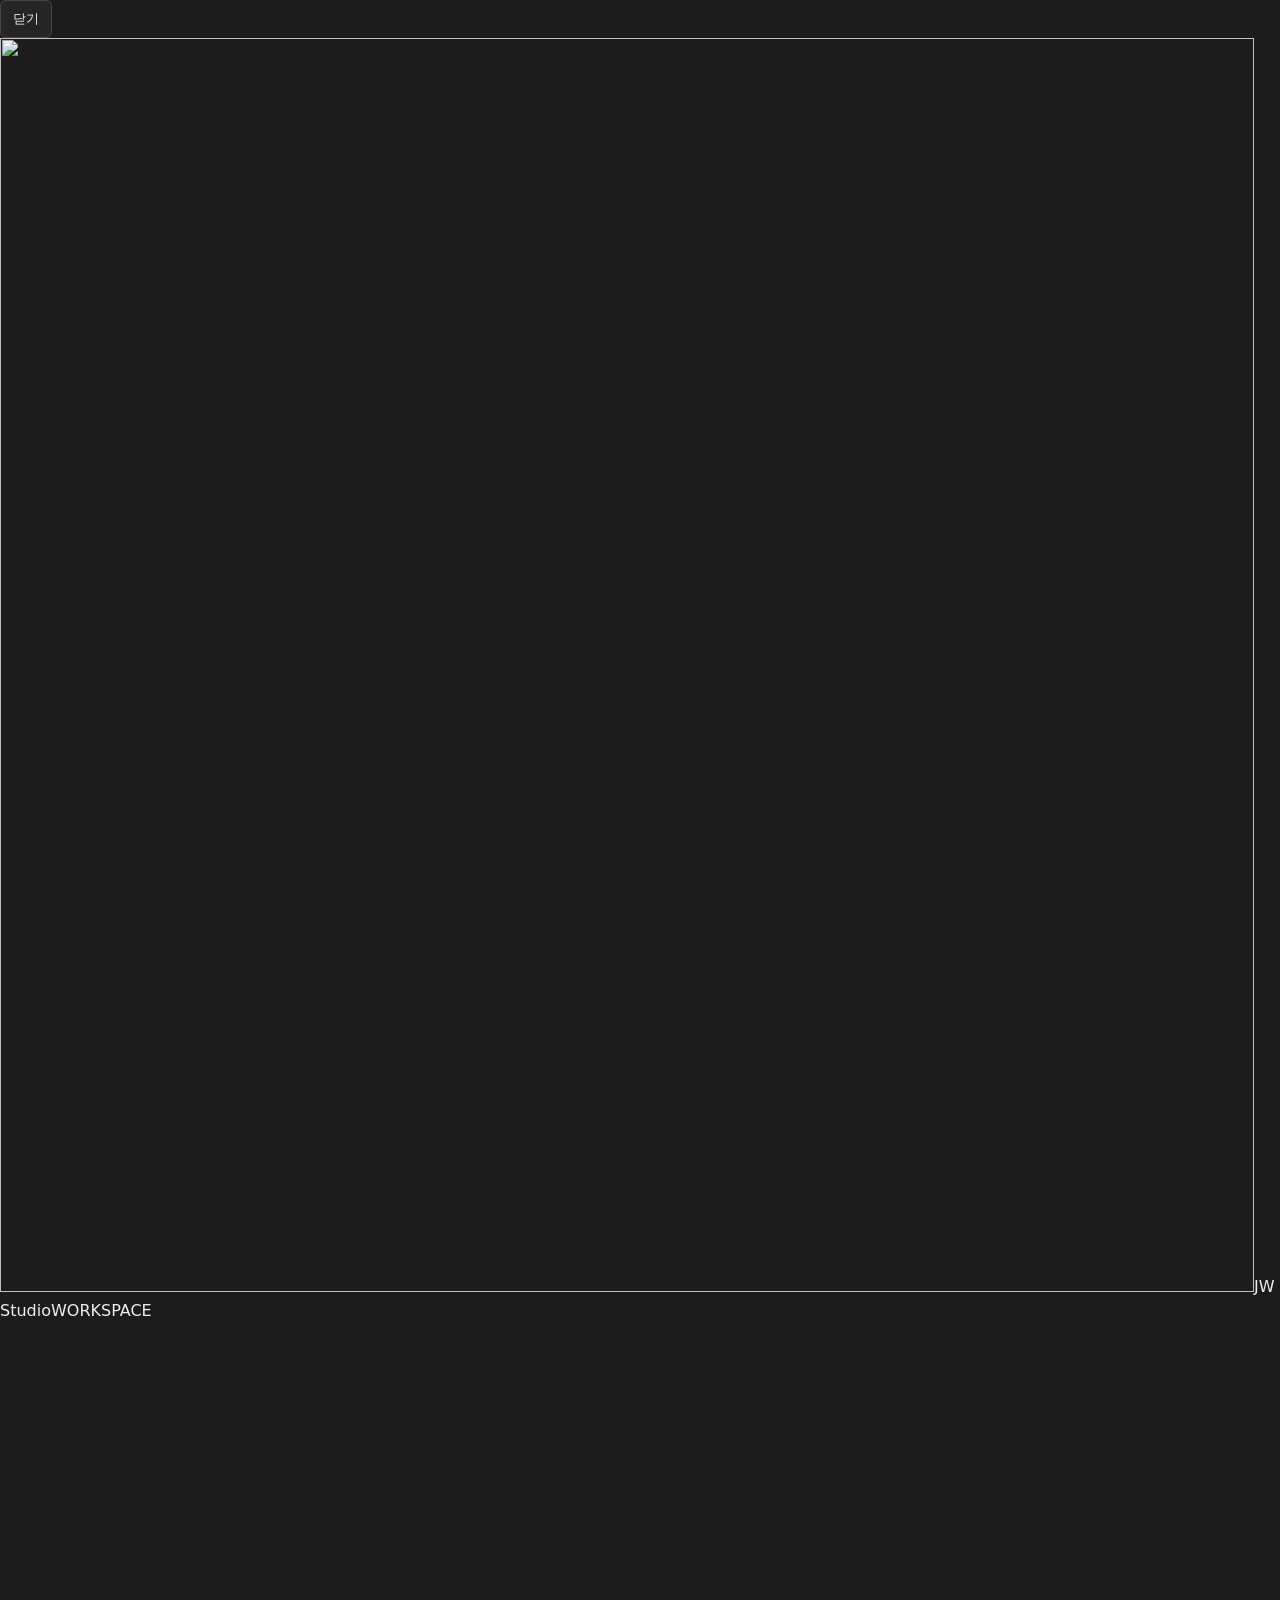
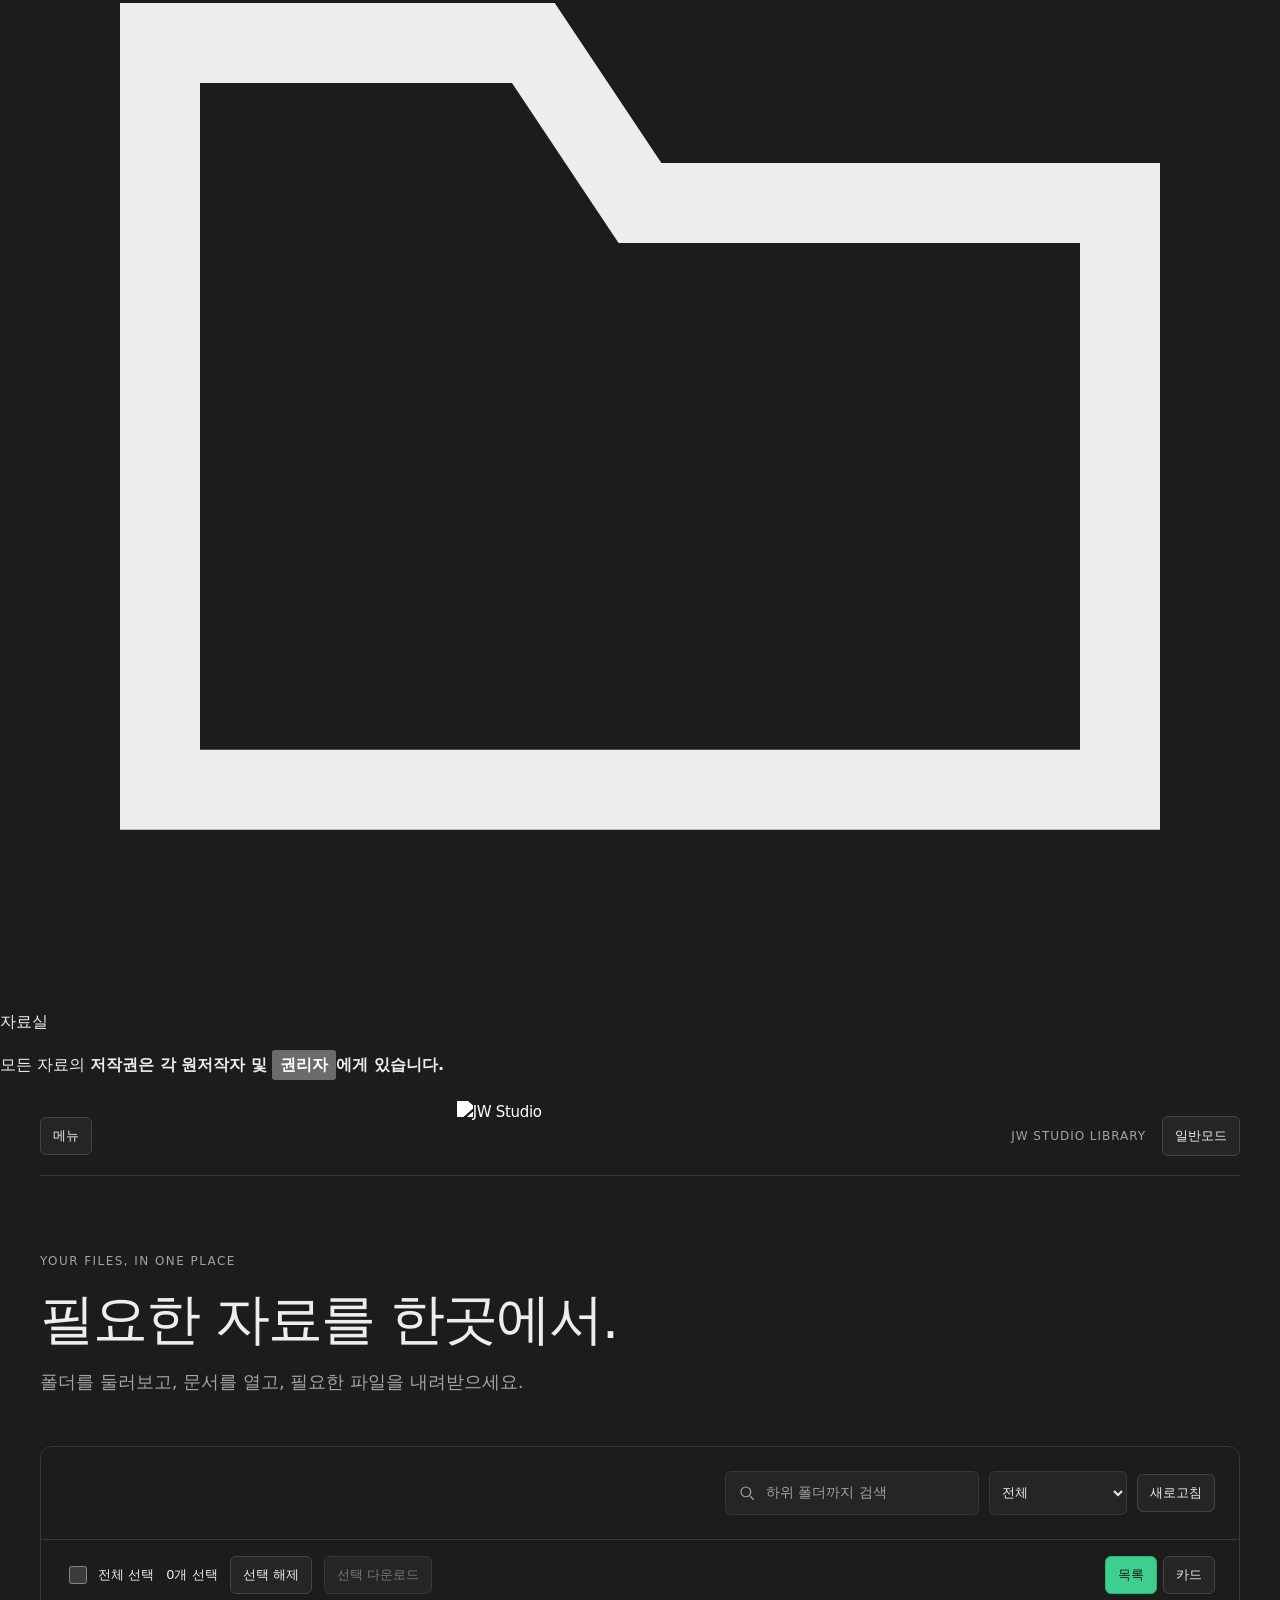
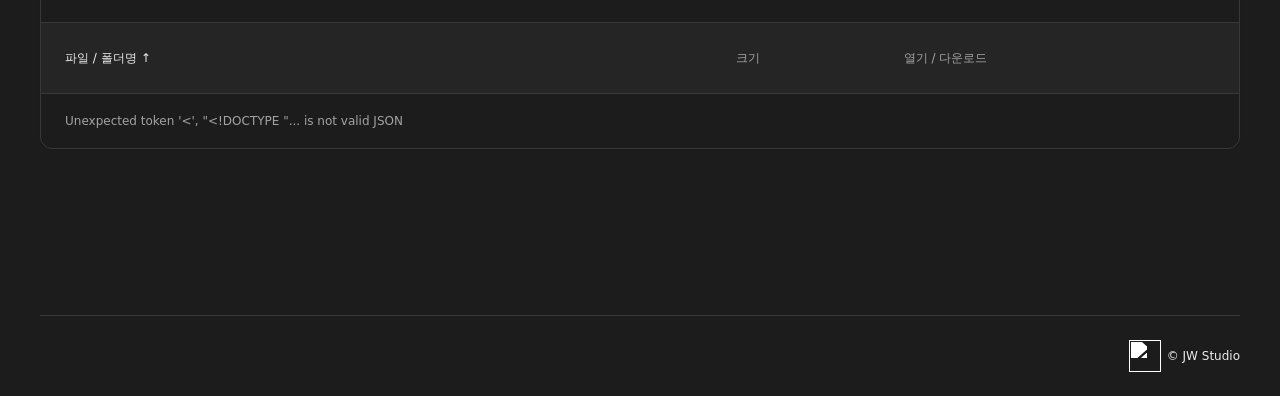
==== commit 742cd1d1: "Retire board and remove database dependency from app startup" ====
--- a/index.html
+++ b/index.html
@@ -31,7 +31,7 @@
 
 .footer .footer-inner{justify-content:flex-end;align-items:flex-end}.footer .footer-name{margin-left:auto}
 </style>
-<aside id="sidebar" class="sidebar" aria-label="사이트 탐색"><button id="sidebar-close" class="action sidebar-close" type="button" aria-label="메뉴 닫기">닫기</button><a class="sidebar-brand" href="/"><img src="/jw-studio-symbol.png" alt="" width="1254" height="1254">JW Studio</a><span class="nav-caption">WORKSPACE</span><nav><a href="/" data-page="library"><svg viewBox="0 0 24 24" fill="none" stroke="currentColor" stroke-width="1.5" aria-hidden="true"><path d="M3 6h7l2 3h9v11H3z"/></svg>자료실</a><a href="/board" data-page="board"><svg viewBox="0 0 24 24" fill="none" stroke="currentColor" stroke-width="1.5" aria-hidden="true"><rect x="4" y="3" width="16" height="18" rx="2"/><path d="M8 8h8M8 12h8M8 16h5"/></svg>게시판</a></nav><div class="sidebar-bottom"><p class="sidebar-copyright">모든 자료의 <strong>저작권은 각 원저작자 및 <button id="copyright-admin-trigger" class="copyright-admin-trigger" type="button" aria-label="관리자 접속">권리자</button>에게 있습니다.</strong></p><div class="admin-controls"><div id="admin-session" class="admin-session" hidden><span>관리자 접속 중</span><button id="admin-logout" class="action" type="button">로그아웃</button></div></div></div></aside><dialog id="admin-dialog" class="admin-dialog" aria-labelledby="admin-heading"><form id="admin-login-form"><div class="admin-dialog-top"><h2 id="admin-heading">관리자 접속</h2><button id="admin-dialog-close" type="button" class="action" aria-label="닫기">닫기</button></div><label for="admin-password">관리자 비밀번호</label><input id="admin-password" type="password" autocomplete="current-password" maxlength="1024" required><p id="admin-login-status" role="status" aria-live="polite"></p><button id="admin-login-submit" class="action action-download" type="submit">로그인</button></form></dialog><button id="sidebar-backdrop" class="sidebar-backdrop" type="button" aria-label="메뉴 닫기" hidden></button><div class="app-layout"><main>
+<aside id="sidebar" class="sidebar" aria-label="사이트 탐색"><button id="sidebar-close" class="action sidebar-close" type="button" aria-label="메뉴 닫기">닫기</button><a class="sidebar-brand" href="/"><img src="/jw-studio-symbol.png" alt="" width="1254" height="1254">JW Studio</a><span class="nav-caption">WORKSPACE</span><nav><a href="/" data-page="library"><svg viewBox="0 0 24 24" fill="none" stroke="currentColor" stroke-width="1.5" aria-hidden="true"><path d="M3 6h7l2 3h9v11H3z"/></svg>자료실</a></nav><div class="sidebar-bottom"><p class="sidebar-copyright">모든 자료의 <strong>저작권은 각 원저작자 및 <button id="copyright-admin-trigger" class="copyright-admin-trigger" type="button" aria-label="관리자 접속">권리자</button>에게 있습니다.</strong></p><div class="admin-controls"><div id="admin-session" class="admin-session" hidden><span>관리자 접속 중</span><button id="admin-logout" class="action" type="button">로그아웃</button></div></div></div></aside><dialog id="admin-dialog" class="admin-dialog" aria-labelledby="admin-heading"><form id="admin-login-form"><div class="admin-dialog-top"><h2 id="admin-heading">관리자 접속</h2><button id="admin-dialog-close" type="button" class="action" aria-label="닫기">닫기</button></div><label for="admin-password">관리자 비밀번호</label><input id="admin-password" type="password" autocomplete="current-password" maxlength="1024" required><p id="admin-login-status" role="status" aria-live="polite"></p><button id="admin-login-submit" class="action action-download" type="submit">로그인</button></form></dialog><button id="sidebar-backdrop" class="sidebar-backdrop" type="button" aria-label="메뉴 닫기" hidden></button><div class="app-layout"><main>
 <div class="topbar"><button id="sidebar-open" class="action nav-toggle" type="button" aria-controls="sidebar" aria-expanded="false">메뉴</button><a class="brand" href="/" aria-label="JW Studio 첫 화면"><img class="brand-logo" src="/jw-studio-logo.png" alt="JW Studio" width="2079" height="756"></a><div class="top-controls"><span class="top-caption">JW STUDIO LIBRARY</span><button id="theme-toggle" class="action" type="button" aria-label="다크모드 전환">다크모드</button></div></div>
 <header><span class="label">YOUR FILES, IN ONE PLACE</span><h1>필요한 자료를 한곳에서.</h1><p>폴더를 둘러보고, 문서를 열고, 필요한 파일을 내려받으세요.</p></header>
 <div id="notice" class="notice" hidden>예시 자료가 표시되고 있습니다.</div>
